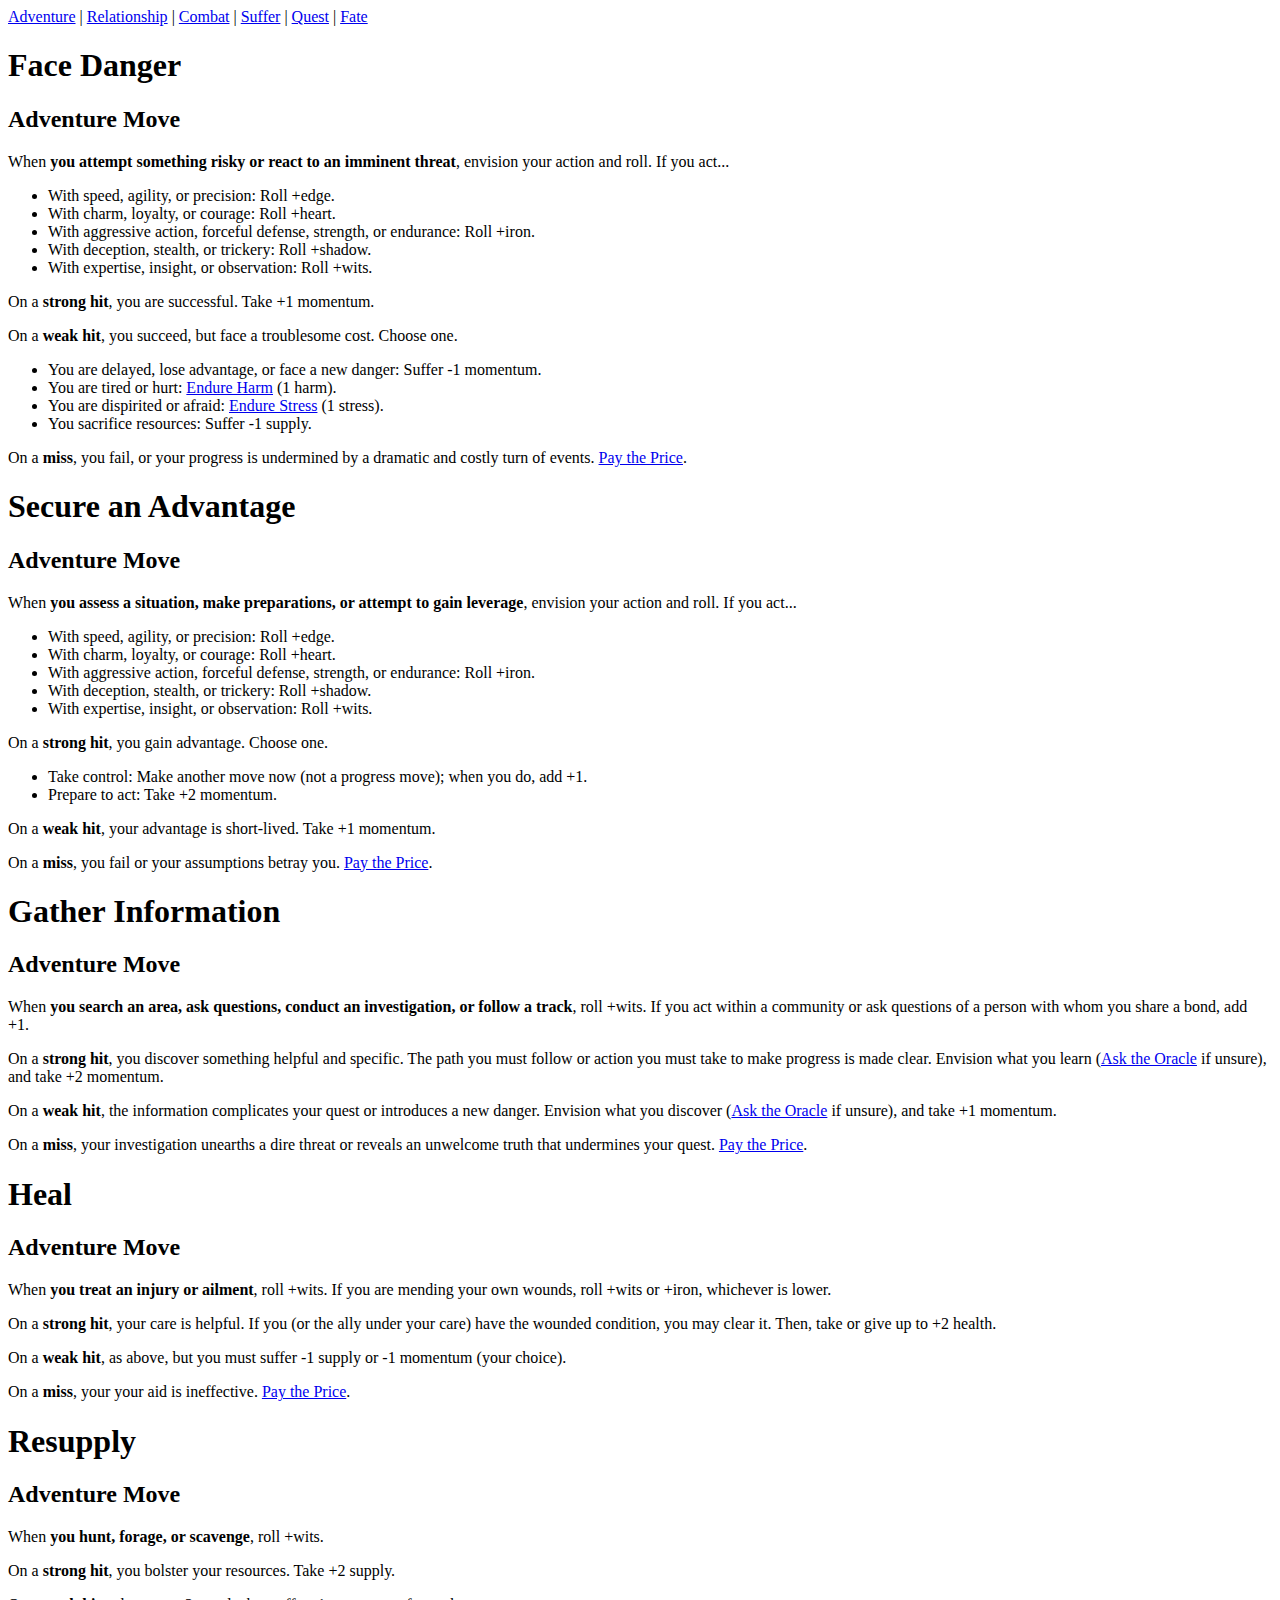
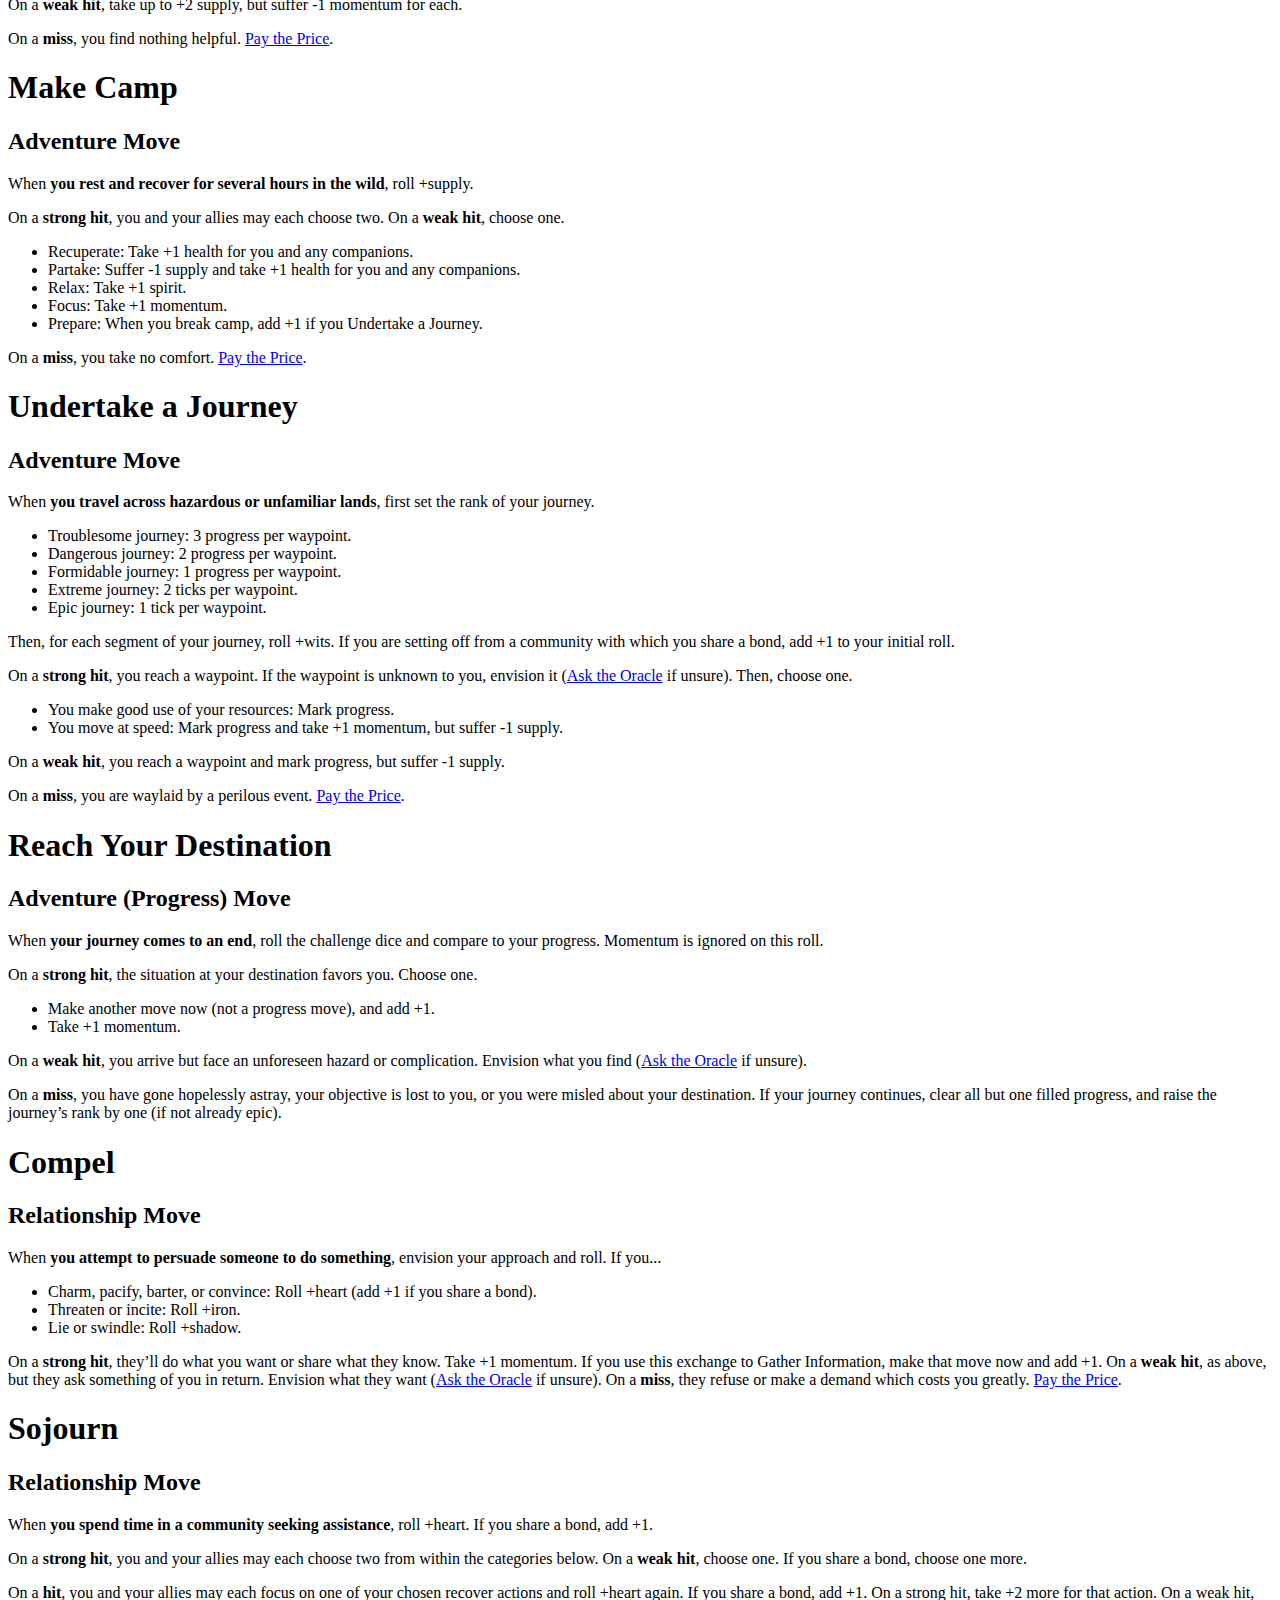
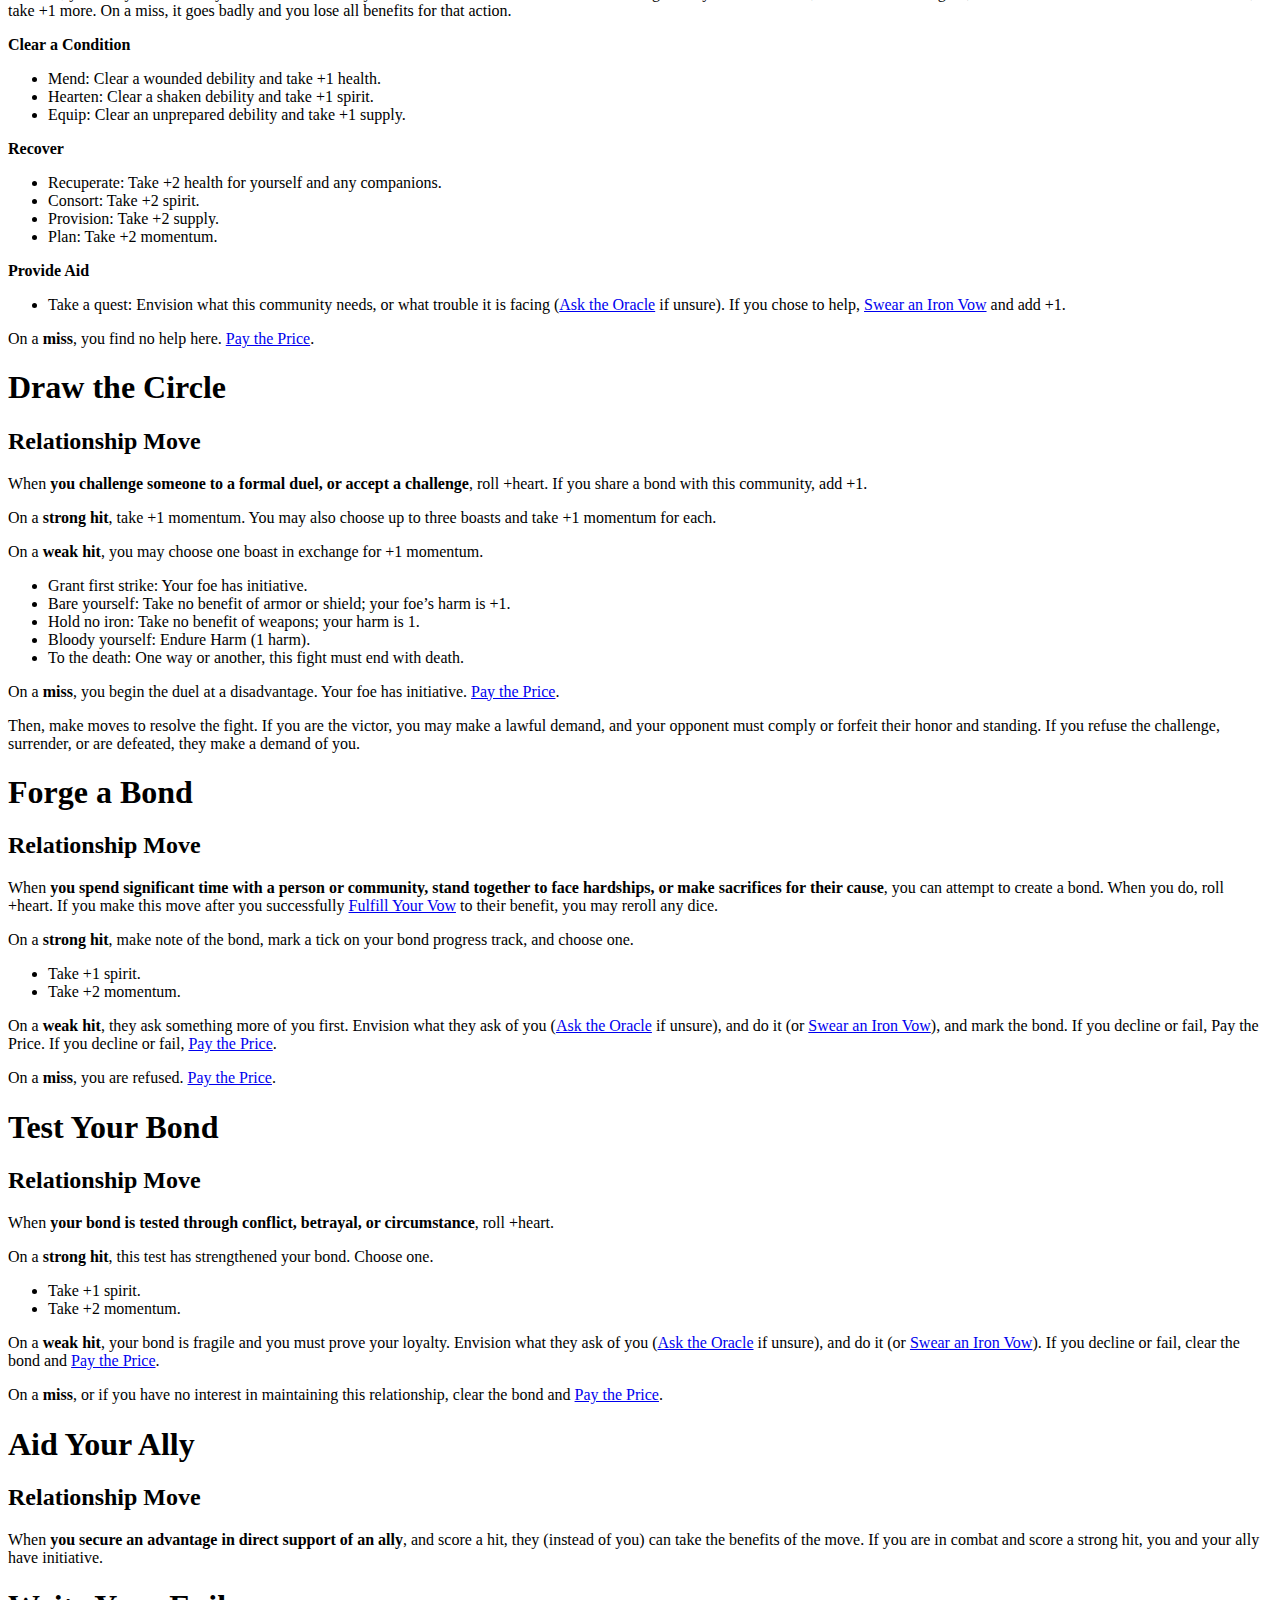
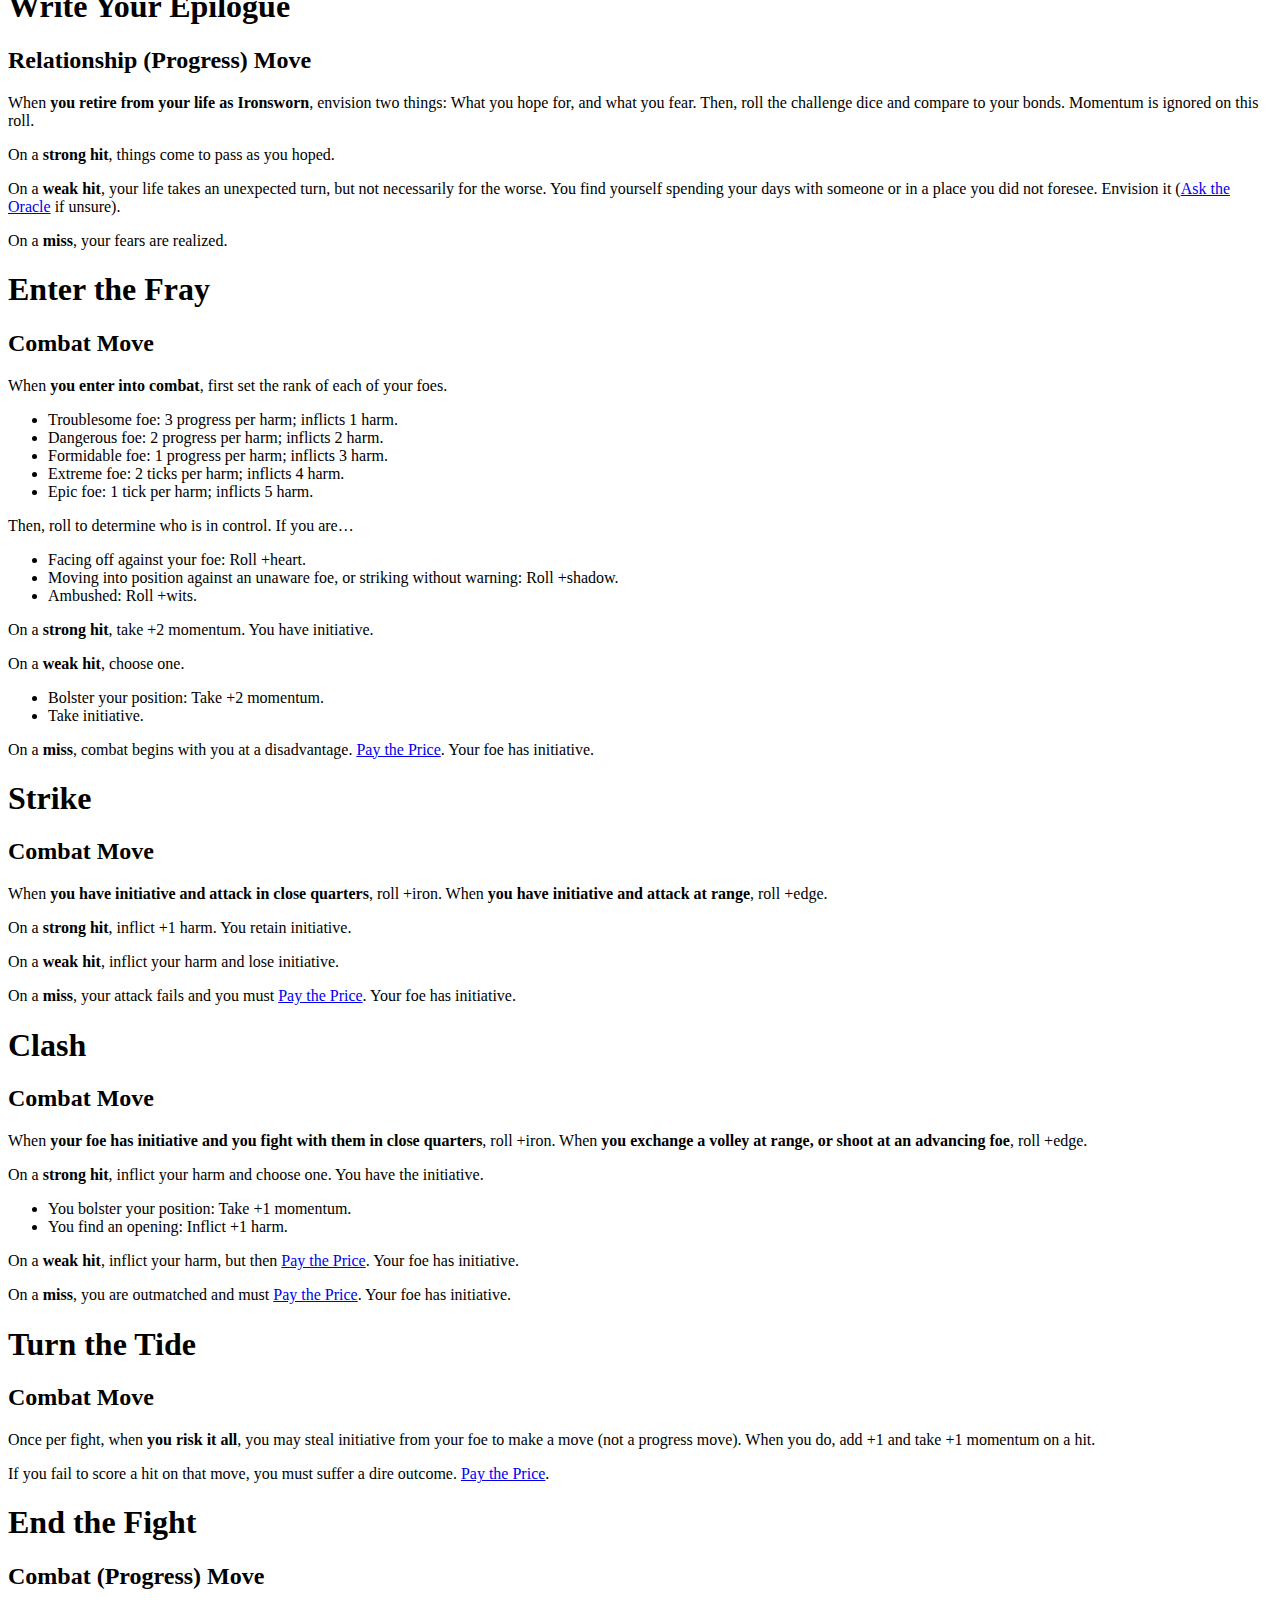
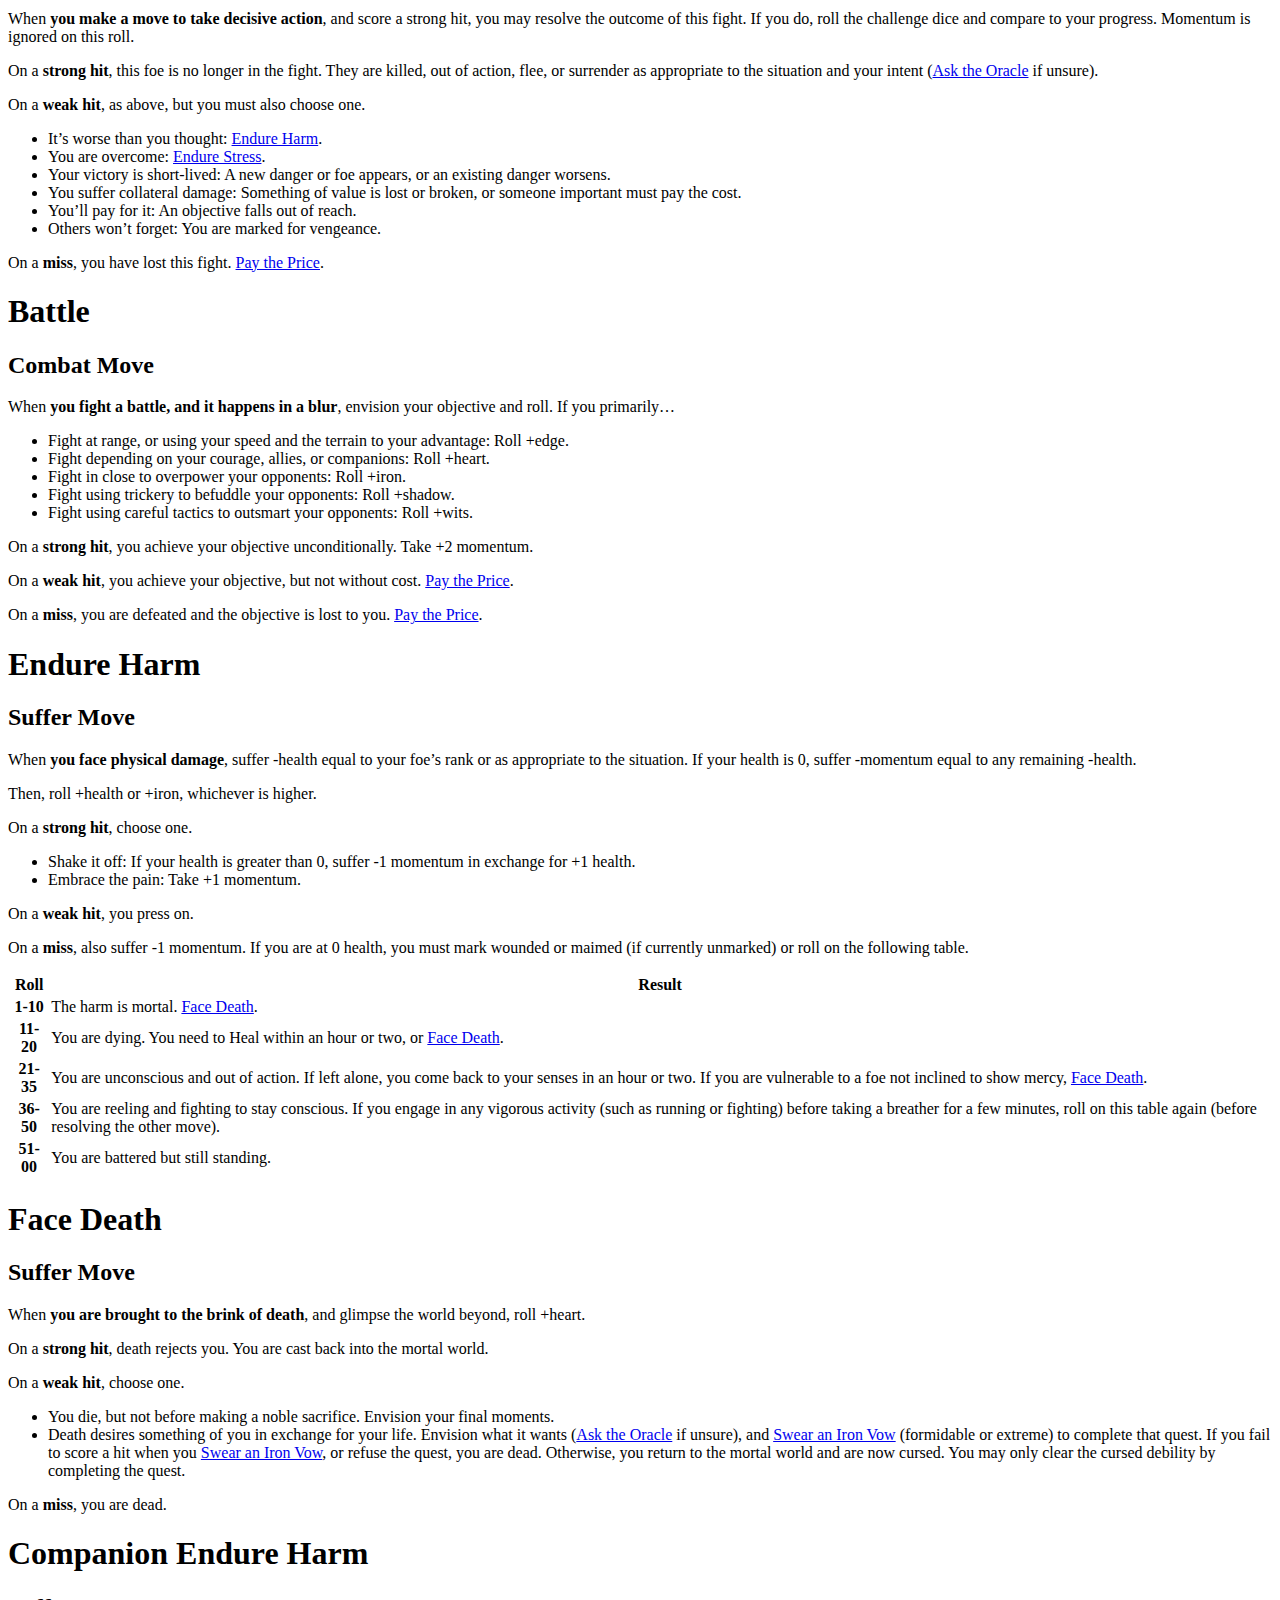
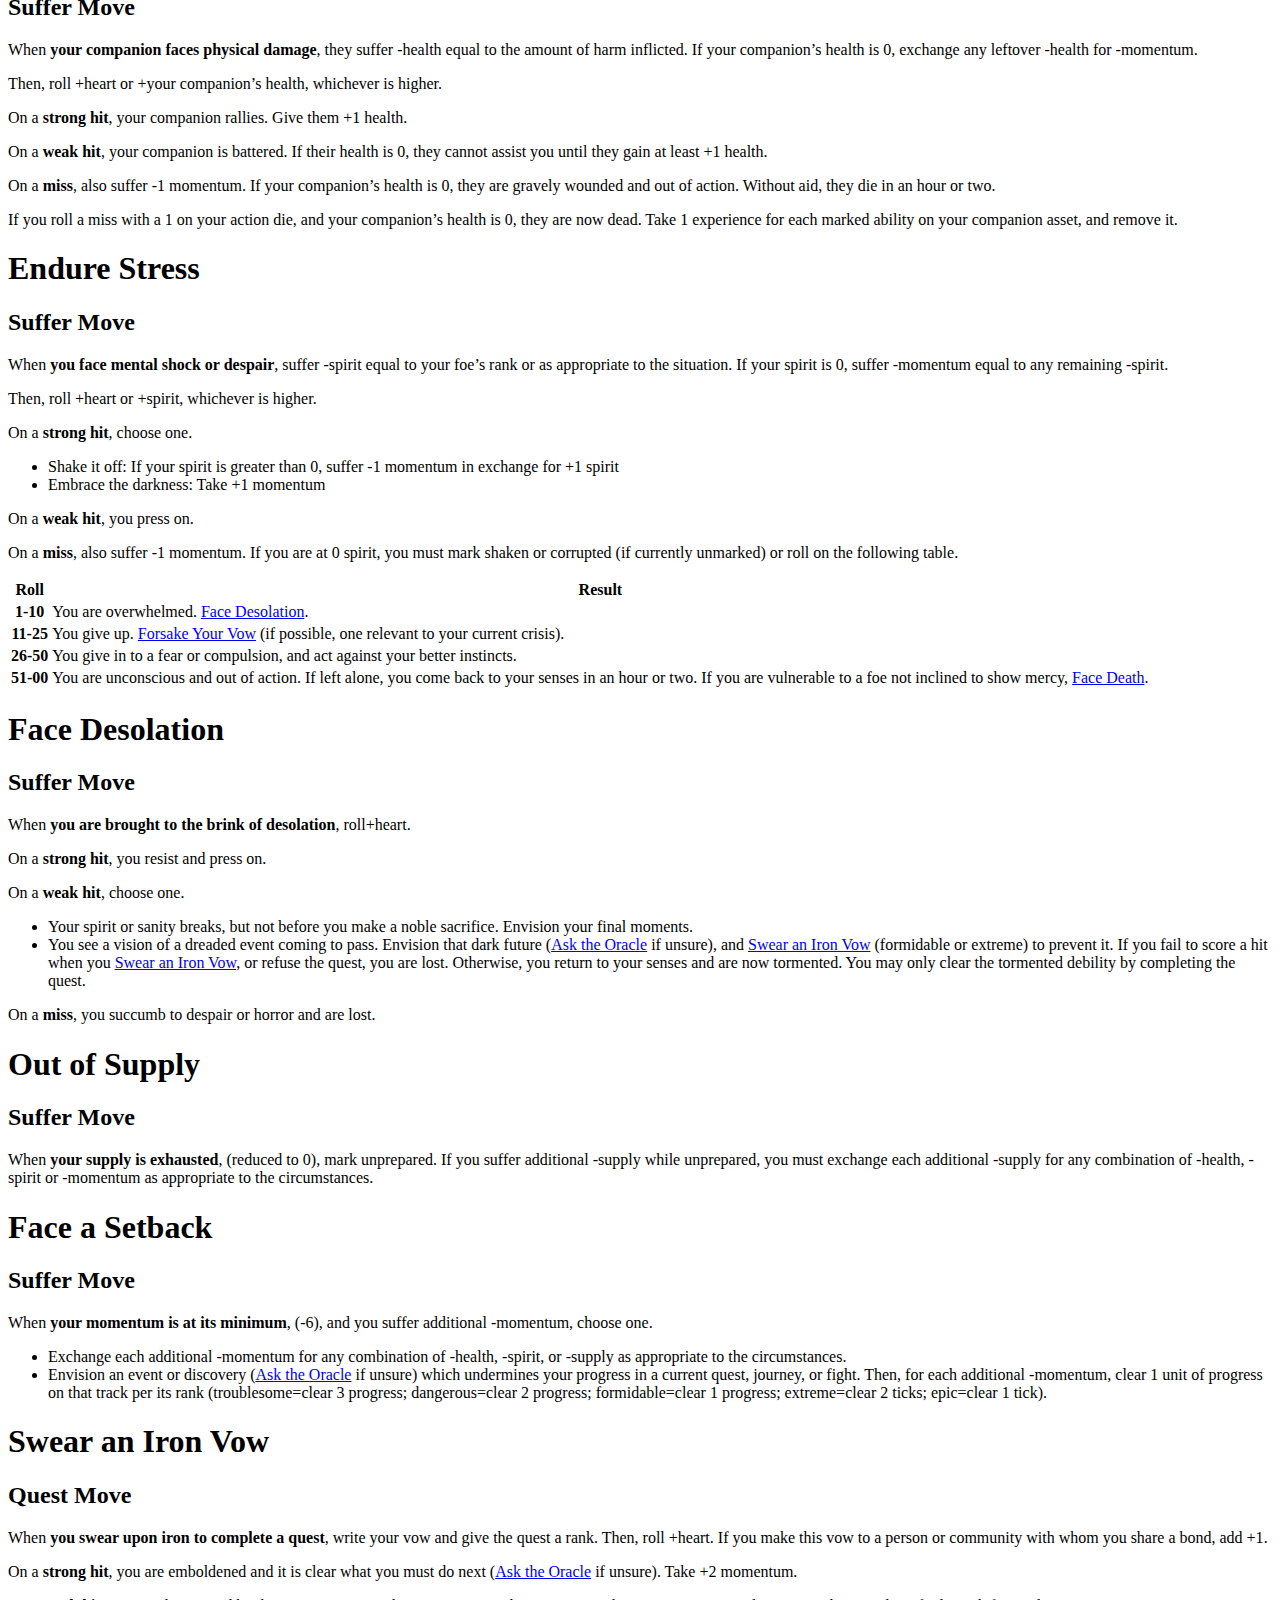
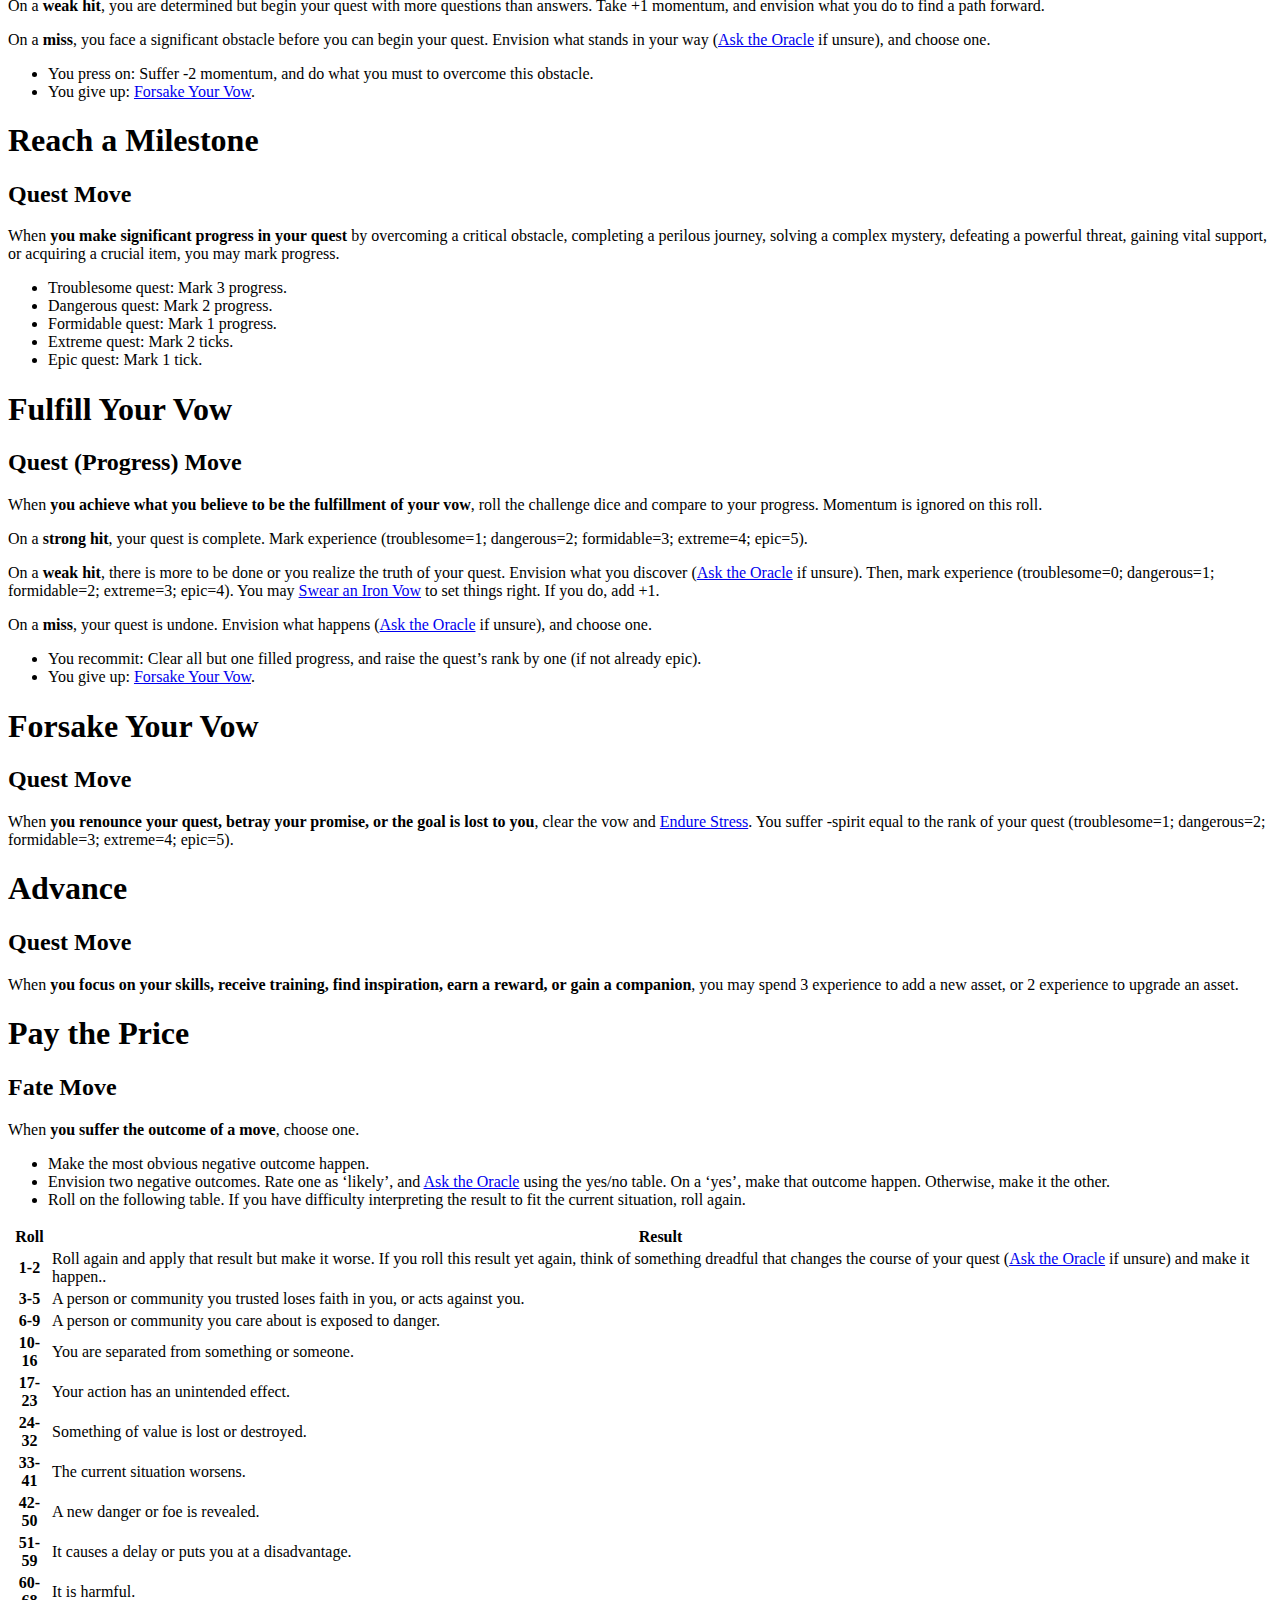
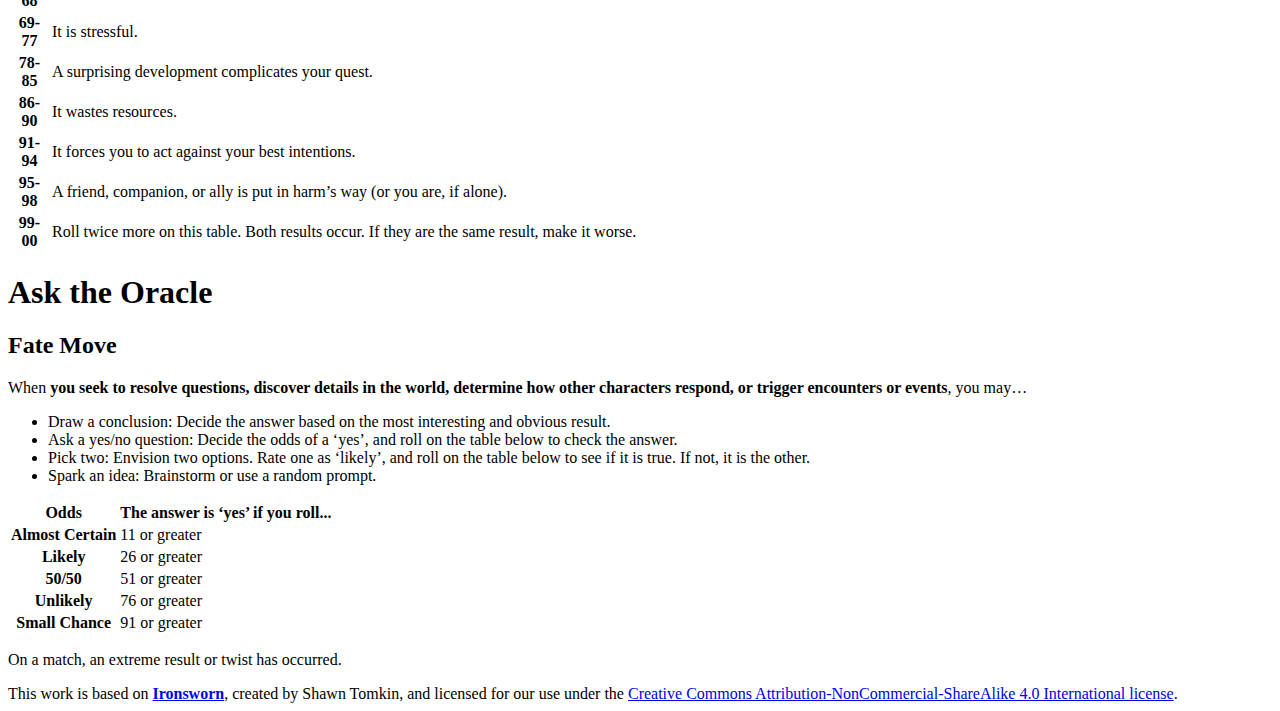
==== index.html @ d4cbe1ec "Forge A Bond was missing." ====
<!doctype html>
<html class="no-js" lang="">

<head>
  <meta charset="utf-8">
  <meta http-equiv="x-ua-compatible" content="ie=edge">
  <title>Ironsworn Move Cards</title>
  <meta name="description" content="Convenient Move Reference Cards for the Ironsworn RPG">

  <!-- Place favicon.ico in the root directory -->

  <link rel="stylesheet" href="css/ironswornMobile.css">
</head>

<body>

<nav>
  <a href="#AdventureMoves">Adventure</a> | <a href="#RelationshipMoves">Relationship</a> | <a href="#CombatMoves">Combat</a> | <a href="#SufferMoves">Suffer</a> | <a href="#QuestMoves">Quest</a> | <a href="#FateMoves">Fate</a>
</nav>
<div class="swipeView">
  <article id="FaceDanger">
    <header id="AdventureMoves">
      <h1>
        Face Danger
      </h1>
      <h2>
        Adventure Move
      </h2>
    </header>
    <section>

      When <strong>you attempt something risky or react to an imminent threat</strong>, envision your action and roll. If you act...

      <ul>
        <li>
  With speed, agility, or precision: Roll <span>+edge</span>.
        </li>        
        <li>
  With charm, loyalty, or courage: Roll <span>+heart</span>.
        </li>        
        <li>        
  With aggressive action, forceful defense, strength, or endurance: Roll <span>+iron</span>.
        </li>        
        <li>        
  With deception, stealth, or trickery: Roll <span>+shadow</span>.
        </li>        
        <li>        
  With expertise, insight, or observation: Roll <span>+wits</span>.
        </li>        
      </ul>        
<p>
      On a <strong>strong hit</strong>, you are successful. Take <span>+1</span> momentum. 
</p>
<p>
      On a <strong>weak hit</strong>, you succeed, but face a troublesome cost. Choose one.
</p>
      <ul>
            <li>    
      You are delayed, lose advantage, or face a new danger: Suffer <span>-1</span> momentum.
            </li>        
            <li>        
      You are tired or hurt: <a href="#EndureStress">Endure Harm</a> <span>(1 harm)</span>.
            </li>        
            <li>        
              You are dispirited or afraid: <a href="#EndureStress">Endure Stress</a> <span>(1 stress)</span>.
            </li>        
            <li>        
      You sacrifice resources: Suffer <span>-1</span> supply.
            </li>
      </ul>          

      On a <strong>miss</strong>, you fail, or your progress is undermined by a dramatic and costly turn of events. <a href="#PayThePrice">Pay the Price</a>.

    </section>
  </article>
  <article id="SecureAnAdvantage">
    <header>
      <h1>
        Secure an Advantage
      </h1>
      <h2>
        Adventure Move
      </h2>
    </header>
    <section>

      When <strong>you assess a situation, make preparations, or attempt to gain leverage</strong>, envision your action and roll. If you act...

      <ul>
        <li>
  With speed, agility, or precision: Roll <span>+edge</span>.
        </li>        
        <li>
  With charm, loyalty, or courage: Roll <span>+heart</span>.
        </li>        
        <li>        
  With aggressive action, forceful defense, strength, or endurance: Roll <span>+iron</span>.
        </li>        
        <li>        
  With deception, stealth, or trickery: Roll <span>+shadow</span>.
        </li>        
        <li>        
  With expertise, insight, or observation: Roll <span>+wits</span>.
        </li>        
      </ul>        

<p>
      On a <strong>strong hit</strong>, you gain advantage. Choose one. 
</p>
        <ul>
            <li>
                Take control: Make another move now (not a progress move); when you do, add <span>+1</span>.
            </li>
            <li>
                Prepare to act: Take <span>+2</span> momentum.
            </li>
        </ul>
<p>
  On a <strong>weak hit</strong>, your advantage is short-lived. Take <span>+1</span> momentum.      
</p>
<p>
  On a <strong>miss</strong>, you fail or your assumptions betray you. <a href="#PayThePrice">Pay the Price</a>.
</p>

    </section>   
  </article>
<article id="GatherInformation">
  <header>
    <h1>
      Gather Information
    </h1>
    <h2>
      Adventure Move
    </h2>
  </header>
  <section>

<p>    
    When <strong>you search an area, ask questions, conduct an investigation, or follow a track</strong>, roll <span>+wits</span>. If you act within a community or ask questions of a person with whom you share a bond, add <span>+1</span>.        
</p>
<p>
    On a <strong>strong hit</strong>, you discover something helpful and specific. The path you must follow or action you must take to make progress is made clear. Envision what you learn (<a href="#AskTheOracle">Ask the Oracle</a> if unsure), and take <span>+2</span> momentum. 
  </p>
<p>  
    On a <strong>weak hit</strong>, the information complicates your quest or introduces a new danger. Envision what you discover (<a href="#AskTheOracle">Ask the Oracle</a> if unsure), and take <span>+1</span> momentum.         
</p>
<p>
    On a <strong>miss</strong>, your investigation unearths a dire threat or reveals an unwelcome truth that undermines your quest. <a href="#PayThePrice">Pay the Price</a>.
 </p>
   
  </section>
</article>
<article id="Heal">
  <header>
    <h1>
      Heal
    </h1>
    <h2>
      Adventure Move
    </h2>
  </header>
  <section>

<p>    
    When <strong>you treat an injury or ailment</strong>, roll <span>+wits</span>. If you are mending your own wounds, roll <span>+wits</span> or <span>+iron</span>, whichever is lower.
</p>
<p>
    On a <strong>strong hit</strong>, your care is helpful. If you (or the ally under your care) have the wounded condition, you may clear it. Then, take or give up to <span>+2</span> health.
 </p>
<p>   
    On a <strong>weak hit</strong>, as above, but you must suffer <span>-1</span> supply or <span>-1</span> momentum (your choice).
</p>
<p>
    On a <strong>miss</strong>, your your aid is ineffective. <a href="#PayThePrice">Pay the Price</a>.
 </p>
   
  </section>
</article>
  
<article id="Resupply">
  <header>
    <h1>
      Resupply
    </h1>
    <h2>
      Adventure Move
    </h2>
  </header>
  <section>
    <p>
    When <strong>you hunt, forage, or scavenge</strong>, roll <span>+wits</span>.
    </p>
    <p>
    On a <strong>strong hit</strong>, you bolster your resources. Take <span>+2</span> supply.
    </p>
    <p>
    On a <strong>weak hit</strong>, take up to <span>+2</span> supply, but suffer <span>-1</span> momentum for each.
    </p>         
    <p>
    On a <strong>miss</strong>, you find nothing helpful. <a href="#PayThePrice">Pay the Price</a>.
    </p>
  </section>
</article>
  
<article id="MakeCamp">
  <header>
    <h1>
      Make Camp
    </h1>
    <h2>
      Adventure Move
    </h2>
  </header>
  <section>
    <p>
    When <strong>you rest and recover for several hours in the wild</strong>, roll +supply.
    </p>
    <p>
    On a <strong>strong hit</strong>, you and your allies may each choose two. On a <strong>weak hit</strong>, choose one.
    </p>         
    <ul>
        <li>
            Recuperate: Take <span>+1</span> health for you and any companions.
        </li>
        <li>
            Partake: Suffer <span>-1</span> supply and take <span>+1</span> health for you and any companions.
        </li>
        <li>
            Relax: Take <span>+1</span> spirit.
        </li>
        <li>
            Focus: Take <span>+1</span> momentum.
        </li>
        <li>
            Prepare: When you break camp, add <span>+1</span> if you Undertake a Journey.
        </li>
    </ul>
    <p>
    On a <strong>miss</strong>, you take no comfort. <a href="#PayThePrice">Pay the Price</a>.
    </p>
  </section>
</article>
  
<article id="UndertakeJourney">
  <header>
    <h1>
      Undertake a Journey
    </h1>
    <h2>
      Adventure Move
    </h2>
  </header>
  <section>
    <p>
    When <strong>you travel across hazardous or unfamiliar lands</strong>, first set the rank of your journey.
    </p>
    <ul>
        <li>
            Troublesome journey: 3 progress per waypoint.
        </li>
        <li>
            Dangerous journey: 2 progress per waypoint.
        </li>
        <li>
            Formidable journey: 1 progress per waypoint.
        </li>
        <li>
            Extreme journey: 2 ticks per waypoint.
        </li>
        <li>
            Epic journey: 1 tick per waypoint.        
        </li>
    </ul>
    <p>
    Then, for each segment of your journey, roll <span>+wits</span>. If you are setting off from a community with which you share a bond, add <span>+1</span> to your initial roll.
    </p>
    <p>
    On a <strong>strong hit</strong>, you reach a waypoint. If the waypoint is unknown to you, envision it (<a href="#AskTheOracle">Ask the Oracle</a> if unsure). Then, choose one.
    </p>         
    <ul>
        <li>
            You make good use of your resources: Mark progress.
        </li>
        <li>
            You move at speed: Mark progress and take <span>+1</span> momentum, but suffer <span>-1</span> supply.
        </li>
    </ul>
    <p>
    On a <strong>weak hit</strong>, you reach a waypoint and mark progress, but suffer <span>-1</span> supply.
    </p>
    <p>
    On a <strong>miss</strong>, you are waylaid by a perilous event. <a href="#PayThePrice">Pay the Price</a>.
    </p>
  </section>
</article>
<article id="ReachYourDestination">
  <header>
    <h1>
      Reach Your Destination
    </h1>
    <h2>
      Adventure (Progress) Move
    </h2>
  </header>
  <section>
    <p>
    When <strong>your journey comes to an end</strong>, roll the challenge dice and compare to your progress. Momentum is ignored on this roll.
    </p>
    <p>
    On a <strong>strong hit</strong>, the situation at your destination favors you. Choose one.
    </p>         
    <ul>
        <li>
            Make another move now (not a progress move), and add <span>+1</span>.
        </li>
        <li>
            Take <span>+1</span> momentum.
        </li>
    </ul>
    <p>
    On a <strong>weak hit</strong>, you arrive but face an unforeseen hazard or complication. Envision what you find (<a href="#AskTheOracle">Ask the Oracle</a> if unsure).
    </p>
    <p>
    On a <strong>miss</strong>, you have gone hopelessly astray, your objective is lost to you, or you were misled about your destination. If your journey continues, clear all but one filled progress, and raise the journey’s rank by one (if not already epic).
    </p>
  </section>
</article>

  
  <article id="Compel">
    <header id="RelationshipMoves">
      <h1>
        Compel
      </h1>
      <h2>
        Relationship Move
      </h2>
    </header>
    <section>

      When <strong>you attempt to persuade someone to do something</strong>, envision your approach and roll. If you...

      <ul>
        <li>
              Charm, pacify, barter, or convince: Roll <span>+heart</span> (add <span>+1</span> if you share a bond).
        </li>  
        <li>
              Threaten or incite: Roll <span>+iron</span>.
        </li>
        <li>
              Lie or swindle: Roll <span>+shadow</span>.
        </li>
      </ul>        

      On a <strong>strong hit</strong>, they’ll do what you want or share what they know. Take <span>+1</span> momentum. If you use this exchange to Gather Information, make that move now and add <span>+1</span>. 

      On a <strong>weak hit</strong>, as above, but they ask something of you in return. Envision what they want (<a href="#AskTheOracle">Ask the Oracle</a> if unsure).         

      On a <strong>miss</strong>, they refuse or make a demand which costs you greatly. <a href="#PayThePrice">Pay the Price</a>.

    </section>
  </article>

<article id="Sojourn">
  <header>
    <h1>
      Sojourn
    </h1>
    <h2>
      Relationship Move
    </h2>
  </header>
  <section>
    <p>
    When <strong>you spend time in a community seeking assistance</strong>, roll <span>+heart</span>. If you share a bond, add <span>+1</span>.       
    </p>
    <p>
    On a <strong>strong hit</strong>, you and your allies may each choose two from within the categories below. On a <strong>weak hit</strong>, choose one. If you share a bond, choose one more. 
    </p>
    <p>
    On a <strong>hit</strong>, you and your allies may each focus on one of your chosen recover actions and roll <span>+heart</span> again. If you share a bond, add <span>+1</span>. On a strong hit, take <span>+2</span> more for that action. On a weak hit, take <span>+1</span> more. On a miss, it goes badly and you lose all benefits for that action.
    </p>
    <p>
    <strong>Clear a Condition</strong>
    </p>
    <ul>
          <li>    
            Mend: Clear a wounded debility and take <span>+1</span> health.
            </li>
            <li>
                Hearten: Clear a shaken debility and take <span>+1</span> spirit.
            </li>
            <li>
                Equip: Clear an unprepared debility and take <span>+1</span> supply.
          </li>
    </ul>   
    <p>
    <strong>Recover</strong>
    </p>
    <ul>
          <li>    
            Recuperate: Take <span>+2</span> health for yourself and any companions.
            </li>
            <li>
                Consort: Take <span>+2</span> spirit.
            </li>
            <li>
                Provision: Take <span>+2</span> supply.
            </li>
            <li>
                Plan: Take <span>+2</span> momentum.
          </li>
    </ul> 
    <p>
    <strong>Provide Aid</strong>
    </p>
    <ul>
          <li>    
            Take a quest: Envision what this community needs, or what trouble it is facing (<a href="#AskTheOracle">Ask the Oracle</a> if unsure). If you chose to help, <a href="#SwearAnIronVow">Swear an Iron Vow</a> and add <span>+1</span>.
          </li>
    </ul> 

    On a <strong>miss</strong>, you find no help here. <a href="#PayThePrice">Pay the Price</a>.
    
  </section>
</article>
<article id="DrawTheCircle">
  <header>
    <h1>
      Draw the Circle
    </h1>
    <h2>
      Relationship Move
    </h2>
  </header>
  <section>
    <p>
    When <strong>you challenge someone to a formal duel, or accept a challenge</strong>, roll <span>+heart</span>. If you share a bond with this community, add <span>+1</span>.
    </p>       
    <p>
    On a <strong>strong hit</strong>, take <span>+1</span> momentum. You may also choose up to three boasts and take <span>+1</span> momentum for each. 
    </p>
    <p>
    On a <strong>weak hit</strong>, you may choose one boast in exchange for <span>+1</span> momentum.
    </p>
    <ul>
          <li>    
            Grant first strike: Your foe has initiative.
          </li>
          <li>
            Bare yourself: Take no benefit of armor or shield; your foe’s harm is <span>+1</span>.
          </li>
          <li>
            Hold no iron: Take no benefit of weapons; your harm is 1.
          </li>
          <li>
            Bloody yourself: Endure Harm <span>(1 harm)</span>.
          </li>
          <li>
            To the death: One way or another, this fight must end with death.
          </li>
    </ul>          
    <p>
    On a <strong>miss</strong>, you begin the duel at a disadvantage. Your foe has initiative. <a href="#PayThePrice">Pay the Price</a>.
    </p>  
    <p>
    Then, make moves to resolve the fight. If you are the victor, you may make a lawful demand, and your opponent must comply or forfeit their honor and standing. If you refuse the challenge, surrender, or are defeated, they make a demand of you.
    </p>
  </section>
</article>

<article id="ForgeABond">
  <header>
    <h1>
      Forge a Bond
    </h1>
    <h2>
      Relationship Move
    </h2>
  </header>
  <section>
    <p>
    When <strong>you spend significant time with a person or community, stand together to face hardships, or make sacrifices for their cause</strong>, you can attempt to create a bond. When you do, roll <span>+heart</span>. If you make this move after you successfully <a href="#FulfullYourVow">Fulfill Your Vow</a> to their benefit, you may reroll any dice.
    </p>    
    <p>
    On a <strong>strong hit</strong>, make note of the bond, mark a tick on your bond progress track, and choose one.
    </p>
    <ul>
          <li>    
            Take <span>+1</span> spirit.
          </li>
          <li>
            Take <span>+2</span> momentum.
          </li>
    </ul> 
    <p>
    On a <strong>weak hit</strong>, they ask something more of you first. Envision what they ask of you (<a href="#AskTheOracle">Ask the Oracle</a> if unsure), and do it (or <a href="#SwearAnIronVow">Swear an Iron Vow</a>), and mark the bond. If you decline or fail, Pay the Price. If you decline or fail, <a href="#PayThePrice">Pay the Price</a>.
    </p>      
    <p>
    On a <strong>miss</strong>, you are refused. <a href="#PayThePrice">Pay the Price</a>.
    </p>  
  </section>
</article>	
	
<article id="TestYourBond">
  <header>
    <h1>
      Test Your Bond
    </h1>
    <h2>
      Relationship Move
    </h2>
  </header>
  <section>
    <p>
    When <strong>your bond is tested through conflict, betrayal, or circumstance</strong>, roll <span>+heart</span>.
    </p>    
    <p>
    On a <strong>strong hit</strong>, this test has strengthened your bond. Choose one.
    </p>
    <ul>
          <li>    
            Take <span>+1</span> spirit.
          </li>
          <li>
            Take <span>+2</span> momentum.
          </li>
    </ul> 
    <p>
    On a <strong>weak hit</strong>, your bond is fragile and you must prove your loyalty. Envision what they ask of you (<a href="#AskTheOracle">Ask the Oracle</a> if unsure), and do it (or <a href="#SwearAnIronVow">Swear an Iron Vow</a>). If you decline or fail, clear the bond and <a href="#PayThePrice">Pay the Price</a>.
    </p>      
    <p>
    On a <strong>miss</strong>,  or if you have no interest in maintaining this relationship, clear the bond and <a href="#PayThePrice">Pay the Price</a>.
    </p>  
  </section>
</article>

<article id="AidYourAlly">
  <header>
    <h1>
      Aid Your Ally
    </h1>
    <h2>
      Relationship Move
    </h2>
  </header>
  <section>
    <p>
    When <strong>you secure an advantage in direct support of an ally</strong>, and score a hit, they (instead of you) can take the benefits of the move. If you are in combat and score a strong hit, you and your ally have initiative.
    </p> 
  </section>
</article>

<article id="WriteYourEpilogue">
  <header>
    <h1>
      Write Your Epilogue
    </h1>
    <h2>
      Relationship (Progress) Move
    </h2>
  </header>
  <section>
    <p>
    When <strong>you retire from your life as Ironsworn</strong>, envision two things: What you hope for, and what you fear. Then, roll the challenge dice and compare to your bonds. Momentum is ignored on this roll.
    </p>    
    <p>
    On a <strong>strong hit</strong>, things come to pass as you hoped.
    </p>
    <p>
    On a <strong>weak hit</strong>, your life takes an unexpected turn, but not necessarily for the worse. You find yourself spending your days with someone or in a place you did not foresee. Envision it (<a href="#AskTheOracle">Ask the Oracle</a> if unsure).
    </p>      
    <p>
    On a <strong>miss</strong>, your fears are realized.
    </p>  
  </section>
</article>

<article id="EnterTheFray">
  <header id="CombatMoves">
    <h1>
      Enter the Fray
    </h1>
    <h2>
      Combat Move
    </h2>
  </header>
  <section>
    <p>
    When <strong>you enter into combat</strong>, first set the rank of each of your foes.
    </p>
    <ul>
      <li>
            Troublesome foe: 3 progress per harm; inflicts 1 harm.
      </li>
      <li>
        Dangerous foe: 2 progress per harm; inflicts 2 harm.
      </li>
      <li>
        Formidable foe: 1 progress per harm; inflicts 3 harm.
      </li>
      <li>
        Extreme foe: 2 ticks per harm; inflicts 4 harm.
      </li>
      <li>
        Epic foe: 1 tick per harm; inflicts 5 harm.
      </li>        
    </ul> 
    <p>
        Then, roll to determine who is in control. If you are…
    </p>
    <ul>
          <li>    
            Facing off against your foe: Roll <span>+heart</span>.
          </li>
          <li>    
            Moving into position against an unaware foe, or striking without warning: Roll <span>+shadow</span>.
          </li>
          <li>    
            Ambushed: Roll <span>+wits</span>.
          </li>
    </ul>     
    <p>
    On a <strong>strong hit</strong>, take <span>+2</span> momentum. You have initiative.
    </p>
    <p>
    On a <strong>weak hit</strong>, choose one.
    </p>   
    <ul>
          <li>    
            Bolster your position: Take <span>+2</span> momentum.
          </li>
          <li>    
            Take initiative.
          </li>
    </ul>
    <p>
    On a <strong>miss</strong>, combat begins with you at a disadvantage. <a href="#PayThePrice">Pay the Price</a>. Your foe has initiative.
    </p>    
  </section>
</article>

<article id="Strike">
  <header>
    <h1>
      Strike
    </h1>
    <h2>
      Combat Move
    </h2>
  </header>
  <section>
    <p>
    When <strong>you have initiative and attack in close quarters</strong>, roll <span>+iron</span>. When <strong>you have initiative and attack at range</strong>, roll <span>+edge</span>.
    </p> 
    <p>
    On a <strong>strong hit</strong>, inflict <span>+1</span> harm. You retain initiative.
    </p>
    <p>
    On a <strong>weak hit</strong>, inflict your harm and lose initiative.
    </p>   
    <p>
    On a <strong>miss</strong>, your attack fails and you must <a href="#PayThePrice">Pay the Price</a>. Your foe has initiative.
    </p>    
  </section>
</article>

<article id="Clash">
  <header>
    <h1>
      Clash
    </h1>
    <h2>
      Combat Move
    </h2>
  </header>
  <section>
    <p>
    When <strong>your foe has initiative and you fight with them in close quarters</strong>, roll <span>+iron</span>. When <strong>you exchange a volley at range, or shoot at an advancing foe</strong>, roll <span>+edge</span>.
    </p> 
    <p>
    On a <strong>strong hit</strong>, inflict your harm and choose one. You have the initiative.
    </p>
    <ul>
        <li>
            You bolster your position: Take <span>+1</span> momentum.
        </li>
        <li>
            You find an opening: Inflict <span>+1</span> harm.
        </li>
    </ul>
    <p>
    On a <strong>weak hit</strong>, inflict your harm, but then <a href="#PayThePrice">Pay the Price</a>. Your foe has initiative.
    </p>   
    <p>
    On a <strong>miss</strong>, you are outmatched and must <a href="#PayThePrice">Pay the Price</a>. Your foe has initiative.
    </p>    
  </section>
</article>

<article id="TurnTheTide">
  <header>
    <h1>
      Turn the Tide
    </h1>
    <h2>
      Combat Move
    </h2>
  </header>
  <section>
    <p>
    Once per fight, when <strong>you risk it all</strong>, you may steal initiative from your foe to make a move (not a progress move). When you do, add <span>+1</span> and take <span>+1</span> momentum on a hit.
    </p>
    <p>
    If you fail to score a hit on that move, you must suffer a dire outcome. <a href="#PayThePrice">Pay the Price</a>. 
    </p>    
  </section>
</article>

<article id="EndTheFight">
  <header>
    <h1>
      End the Fight
    </h1>
    <h2>
      Combat (Progress) Move
    </h2>
  </header>
  <section>
    <p>
    When <strong>you make a move to take decisive action</strong>, and score a strong hit, you may resolve the outcome of this fight. If you do, roll the challenge dice and compare to your progress. Momentum is ignored on this roll.
    </p>       
    <p>
    On a <strong>strong hit</strong>, this foe is no longer in the fight. They are killed, out of action, flee, or surrender as appropriate to the situation and your intent (<a href="#AskTheOracle">Ask the Oracle</a> if unsure).
    </p>
    <p>
    On a <strong>weak hit</strong>, as above, but you must also choose one.
    </p>
    <ul>
          <li>    
            It’s worse than you thought: <a href="#EndureHarm">Endure Harm</a>.
          </li>
          <li>
            You are overcome: <a href="#EndureStress">Endure Stress</a>.
          </li>
          <li>
            Your victory is short-lived: A new danger or foe appears, or an existing danger worsens.
          </li>
          <li>
            You suffer collateral damage: Something of value is lost or broken, or someone important must pay the cost.
          </li>
          <li>
            You’ll pay for it: An objective falls out of reach.
          </li>
          <li>
            Others won’t forget: You are marked for vengeance.
          </li>
    </ul>          
    <p>
    On a <strong>miss</strong>, you have lost this fight. <a href="#PayThePrice">Pay the Price</a>.
    </p>    
  </section>
</article>
<article id="Battle">
  <header>
    <h1>
      Battle
    </h1>
    <h2>
      Combat Move
    </h2>
  </header>
  <section>
    <p>
    When <strong>you fight a battle, and it happens in a blur</strong>, envision your objective and roll. If you primarily…
    </p>
    <ul>
          <li>    
            Fight at range, or using your speed and the terrain to your advantage: Roll <span>+edge</span>.
          </li>
          <li>
            Fight depending on your courage, allies, or companions: Roll <span>+heart</span>.
          </li>
          <li>
            Fight in close to overpower your opponents: Roll <span>+iron</span>.
          </li>
          <li>
            Fight using trickery to befuddle your opponents: Roll <span>+shadow</span>.
          </li>
          <li>
            Fight using careful tactics to outsmart your opponents: Roll <span>+wits</span>.
          </li>
    </ul> 
    <p>
    On a <strong>strong hit</strong>, you achieve your objective unconditionally. Take <span>+2</span> momentum.
    </p>
    <p>
    On a <strong>weak hit</strong>,  you achieve your objective, but not without cost. <a href="#PayThePrice">Pay the Price</a>.
    </p>         
    <p>
    On a <strong>miss</strong>, you are defeated and the objective is lost to you. <a href="#PayThePrice">Pay the Price</a>.
    </p>    
  </section>
</article>

<article id="EndureHarm">
  <header id="SufferMoves">
    <h1>
      Endure Harm
    </h1>
    <h2>
      Suffer Move
    </h2>
  </header>
  <section>
    <p>
    When <strong>you face physical damage</strong>, suffer <span>-health</span> equal to your foe’s rank or as appropriate to the situation. If your health is 0, suffer <span>-momentum</span> equal to any remaining <span>-health</span>.
    </p>
	<p>
	Then, roll <span>+health</span> or <span>+iron</span>, whichever is higher.
	</p>
    <p>
    On a <strong>strong hit</strong>, choose one.
    </p>	
    <ul>
      <li>
        Shake it off: If your health is greater than 0, suffer <span>-1</span> momentum in exchange for <span>+1</span> health.
      </li> 
	  <li>    
		Embrace the pain: Take <span>+1</span> momentum.
	  </li>	  
    </ul>        
    <p>
    On a <strong>weak hit</strong>, you press on.
    </p>          
    <p>
    On a <strong>miss</strong>, also suffer <span>-1</span> momentum. If you are at 0 health, you must mark wounded or maimed (if currently unmarked) or roll on the following table.
    </p>  
	<table>
		<thead>
			<tr>
				<th>Roll</th>
				<th>Result</th>
			</tr>
		</thead>
		<tbody>
			<tr>
				<th>
					1-10
				</th>
				<td>
					The harm is mortal. <a href="#FaceDeath">Face Death</a>.
				</td>				
			</tr>				
			<tr>
				<th>
					11-20
				</th>
				<td>
					You are dying. You need to Heal within an hour or two, or <a href="#FaceDeath">Face Death</a>.
				</td>				
			</tr>
			<tr>
				<th>
					21-35
				</th>
				<td>
					You are unconscious and out of action. If left alone, you come back to your senses in an hour or two. If you are vulnerable to a foe not inclined to show mercy, <a href="#FaceDeath">Face Death</a>.
				</td>				
			</tr>
			<tr>
				<th>
					36-50
				</th>
				<td>
					You are reeling and fighting to stay conscious. If you engage in any vigorous activity (such as running or fighting) before taking a breather for a few minutes, roll on this table again (before resolving the other move).
				</td>				
			</tr>
			<tr>
				<th>
					51-00
				</th>
				<td>
					You are battered but still standing.
				</td>				
			</tr>
		</tbody>			
	</table>
  </section>
</article>
	
<article id="FaceDeath">
  <header>
    <h1>
      Face Death
    </h1>
    <h2>
      Suffer Move
    </h2>
  </header>
  <section>
    <p>
    When <strong>you are brought to the brink of death</strong>, and glimpse the world beyond, roll <span>+heart</span>.
    </p>        
    <p>
    On a <strong>strong hit</strong>, death rejects you. You are cast back into the mortal world.
    </p>
    <p>
    On a <strong>weak hit</strong>, choose one.
    </p>
    <ul>
          <li>    
            You die, but not before making a noble sacrifice. Envision your final moments.
          </li>
		  <li>
			Death desires something of you in exchange for your life. Envision what it wants (<a href="#AskTheOracle">Ask the Oracle</a> if unsure), and <a href="#SwearAnIronVow">Swear an Iron Vow</a> (formidable or extreme) to complete that quest. If you fail to score a hit when you <a href="#SwearAnIronVow">Swear an Iron Vow</a>, or refuse the quest, you are dead. Otherwise, you return to the mortal world and are now cursed. You may only clear the cursed debility by completing the quest.
		  </li>        
    </ul>         
    <p>
    On a <strong>miss</strong>, you are dead.
    </p>    
  </section>
</article>
	
<article id="CompanionEndureHarm">
  <header>
    <h1>
      Companion Endure Harm
    </h1>
    <h2>
      Suffer Move
    </h2>
  </header>
  <section>
    <p>
    When <strong>your companion faces physical damage</strong>, they suffer <span>-health</span> equal to the amount of harm inflicted. If your companion’s health is 0, exchange any leftover <span>-health</span> for <span>-momentum</span>.
    </p>   
	<p>
		Then, roll <span>+heart</span> or +your companion’s health, whichever is higher.
	</p>
    <p>
    On a <strong>strong hit</strong>, your companion rallies. Give them <span>+1</span> health.
    </p>
    <p>
    On a <strong>weak hit</strong>, your companion is battered. If their health is 0, they cannot assist you until they gain at least <span>+1</span> health.
    </p>         
    <p>
    On a <strong>miss</strong>, also suffer <span>-1</span> momentum. If your companion’s health is 0, they are gravely wounded and out of action. Without aid, they die in an hour or two.
	</p>
	<p>
	If you roll a miss with a 1 on your action die, and your companion’s health is 0, they are now dead. Take 1 experience for each marked ability on your companion asset, and remove it.
    </p>    
  </section>
</article>	
	
<article id="EndureStress">
  <header>
    <h1>
      Endure Stress
    </h1>
    <h2>
      Suffer Move
    </h2>
  </header>
  <section>
    <p>
    When <strong>you face mental shock or despair</strong>,  suffer <span>-spirit</span> equal to your foe’s rank or as appropriate to the situation. If your spirit is 0, suffer <span>-momentum</span> equal to any remaining <span>-spirit</span>.
    </p>   
	<p>
	Then, roll <span>+heart</span> or <span>+spirit</span>, whichever is higher.
	</p>
    <p>
    On a <strong>strong hit</strong>, choose one.
    </p>
	<ul>
		<li>
			Shake it off: If your spirit is greater than 0, suffer <span>-1</span> momentum in exchange for <span>+1</span> spirit
		</li>
		<li>
			Embrace the darkness: Take <span>+1</span> momentum
		</li>					
	</ul>
    <p>
    On a <strong>weak hit</strong>, you press on.
    </p>         
    <p>
    On a <strong>miss</strong>, also suffer <span>-1</span> momentum. If you are at 0 spirit, you must mark shaken or corrupted (if currently unmarked) or roll on the following table.
	</p>
	<table>
		<thead>
			<tr>
				<th>
					Roll
				</th>
				<th>
					Result
				</th>				
			</tr>
		</thead>
		<tbody>
			<tr>
				<th>
					1-10
				</th>
				<td>
					You are overwhelmed. <a href="#FaceDesolation">Face Desolation</a>.
				</td>			
			</tr>
			<tr>
				<th>
					11-25
				</th>
				<td>
					You give up. <a href="#ForsakeYourVow">Forsake Your Vow</a> (if possible, one relevant to your current crisis).
				</td>			
			</tr>	
			<tr>
				<th>
					26-50
				</th>
				<td>
					You give in to a fear or compulsion, and act against your better instincts.
				</td>			
			</tr>
			<tr>
				<th>
					51-00
				</th>
				<td>
					You are unconscious and out of action. If left alone, you come back to your senses in an hour or two. If you are vulnerable to a foe not inclined to show mercy, <a href="#FaceDeath">Face Death</a>.
				</td>			
			</tr>			
		</tbody>		
    </table>    
  </section>
</article>
	
<article id="FaceDesolation">
  <header>
    <h1>
      Face Desolation
    </h1>
    <h2>
      Suffer Move
    </h2>
  </header>
  <section>
    <p>
    When <strong>you are brought to the brink of desolation</strong>, roll+heart.
    </p>   
    <p>
    On a <strong>strong hit</strong>, you resist and press on.
    </p>
    <p>
    On a <strong>weak hit</strong>, choose one.
    </p>         
	<ul>
		<li>
			Your spirit or sanity breaks, but not before you make a noble sacrifice. Envision your final moments.
		</li>
		<li>
			You see a vision of a dreaded event coming to pass. Envision that dark future (<a href="#AskTheOracle">Ask the Oracle</a> if unsure), and <a href="#SwearAnIronVow">Swear an Iron Vow</a> (formidable or extreme) to prevent it. If you fail to score a hit when you <a href="#SwearAnIronVow">Swear an Iron Vow</a>, or refuse the quest, you are lost. Otherwise, you return to your senses and are now tormented. You may only clear the tormented debility by completing the quest.
		</li>					
	</ul>	
    <p>
    On a <strong>miss</strong>, you succumb to despair or horror and are lost.
	</p>
  </section>
</article>
	
<article id="OutOfSupply">
  <header>
    <h1>
      Out of Supply
    </h1>
    <h2>
      Suffer Move
    </h2>
  </header>
  <section>
    <p>
    When <strong>your supply is exhausted</strong>, (reduced to 0), mark unprepared. If you suffer additional <span>-supply</span> while unprepared, you must exchange each additional <span>-supply</span> for any combination of <span>-health</span>, <span>-spirit</span> or <span>-momentum</span> as appropriate to the circumstances.
	</p>
  </section>
</article>
	
<article id="FaceSetback">
  <header>
    <h1>
      Face a Setback
    </h1>
    <h2>
      Suffer Move
    </h2>
  </header>
  <section>
    <p>
    When <strong>your momentum is at its minimum</strong>, (-6), and you suffer additional <span>-momentum</span>, choose one.
    </p>
    <ul>
      <li>
            Exchange each additional <span>-momentum</span> for any combination of <span>-health</span>, <span>-spirit</span>, or <span>-supply</span> as appropriate to the circumstances.
      </li> 
      <li>
            Envision an event or discovery (<a href="#AskTheOracle">Ask the Oracle</a> if unsure) which undermines your progress in a current quest, journey, or fight. Then, for each additional <span>-momentum</span>, clear 1 unit of progress on that track per its rank (troublesome=clear 3 progress; dangerous=clear 2 progress; formidable=clear 1 progress; extreme=clear 2 ticks; epic=clear 1 tick).
      </li>	  
    </ul>        
  </section>
</article>		

<article id="SwearAnIronVow">
  <header id="QuestMoves">
    <h1>
      Swear an Iron Vow
    </h1>
    <h2>
      Quest Move
    </h2>
  </header>
  <section>
    <p>
    When <strong>you swear upon iron to complete a quest</strong>, write your vow and give the quest a rank. Then, roll <span>+heart</span>. If you make this vow to a person or community with whom you share a bond, add <span>+1</span>.
    </p>      
    <p>
    On a <strong>strong hit</strong>, you are emboldened and it is clear what you must do next (<a href="#AskTheOracle">Ask the Oracle</a> if unsure). Take <span>+2</span> momentum. 
    </p>
    <p>
    On a <strong>weak hit</strong>, you are determined but begin your quest with more questions than answers. Take <span>+1</span> momentum, and envision what you do to find a path forward.
    </p>         
    <p>
    On a <strong>miss</strong>, you face a significant obstacle before you can begin your quest. Envision what stands in your way (<a href="#AskTheOracle">Ask the Oracle</a> if unsure), and choose one.
    </p>    
    <ul>
      <li>
		You press on: Suffer -2 momentum, and do what you must to overcome this obstacle.
	  </li>
      <li>
		You give up: <a href="#ForsakeYourVow">Forsake Your Vow</a>.	
	  </li>
    </ul>		
  </section>
</article>

<article id="ReachMilestone">
  <header>
    <h1>
      Reach a Milestone
    </h1>
    <h2>
      Quest Move
    </h2>
  </header>
  <section>
    <p>
    When <strong>you make significant progress in your quest</strong> by overcoming a critical obstacle, completing a perilous journey, solving a complex mystery, defeating a powerful threat, gaining vital support, or acquiring a crucial item, you may mark progress.
    </p>
    <ul>
      <li>
        Troublesome quest: Mark 3 progress.
      </li>        
      <li>    
        Dangerous quest: Mark 2 progress.
      </li>
      <li>    
        Formidable quest: Mark 1 progress.
      </li>
      <li>    
        Extreme quest: Mark 2 ticks.
      </li>
      <li>    
        Epic quest: Mark 1 tick.
      </li>	  
    </ul>          
  </section>
</article>

<!--quest moves: fulfil-->

<article id="FulfillYourVow">
  <header>
    <h1>
      Fulfill Your Vow
    </h1>
    <h2>
      Quest (Progress) Move
    </h2>
  </header>
  <section>
    <p>
    When <strong>you achieve what you believe to be the fulfillment of your vow</strong>, roll the challenge dice and compare to your progress. Momentum is ignored on this roll.
    </p>      
    <p>
    On a <strong>strong hit</strong>, your quest is complete. Mark experience (troublesome=1; dangerous=2; formidable=3; extreme=4; epic=5).
    </p>
    <p>
    On a <strong>weak hit</strong>, there is more to be done or you realize the truth of your quest. Envision what you discover (<a href="#AskTheOracle">Ask the Oracle</a> if unsure). Then, mark experience (troublesome=0; dangerous=1; formidable=2; extreme=3; epic=4). You may <a href="#SwearAnIronVow">Swear an Iron Vow</a> to set things right. If you do, add <span>+1</span>.
    </p>          
    <p>
    On a <strong>miss</strong>, your quest is undone. Envision what happens (<a href="#AskTheOracle">Ask the Oracle</a> if unsure), and choose one.
    </p>    
    <ul>
          <li>    
            You recommit: Clear all but one filled progress, and raise the quest’s rank by one (if not already epic).
          </li>
          <li>    
            You give up: <a href="#ForsakeYourVow">Forsake Your Vow</a>.	
          </li>		  
    </ul>	
  </section>
</article>

<article id="ForsakeYourVow">
  <header>
    <h1>
      Forsake Your Vow
    </h1>
    <h2>
      Quest Move
    </h2>
  </header>
  <section>
    <p>
    When <strong>you renounce your quest, betray your promise, or the goal is lost to you</strong>, clear the vow and <a href="#EndureStress">Endure Stress</a>. You suffer <span>-spirit</span> equal to the rank of your quest (troublesome=1; dangerous=2; formidable=3; extreme=4; epic=5).
    </p>
  </section>
</article>

<article id="Advance">
  <header>
    <h1>
      Advance
    </h1>
    <h2>
      Quest Move
    </h2>
  </header>
  <section>
    <p>
    When <strong>you focus on your skills, receive training, find inspiration, earn a reward, or gain a companion</strong>, you may spend 3 experience to add a new asset, or 2 experience to upgrade an asset.
    </p>
  </section>
</article>

<article id="PayThePrice">
  <header id="FateMoves">
    <h1>
      Pay the Price
    </h1>
    <h2>
      Fate Move
    </h2>
  </header>
  <section>
    <p>
    When <strong>you suffer the outcome of a move</strong>, choose one.
    </p>
    <ul>
      <li>
        Make the most obvious negative outcome happen.
      </li> 
	  <li>    
		Envision two negative outcomes. Rate one as ‘likely’, and <a href="#AskTheOracle">Ask the Oracle</a> using the yes/no table. On a ‘yes’, make that outcome happen. Otherwise, make it the other.
	  </li>	  
	  <li>    
		Roll on the following table. If you have difficulty interpreting the result to fit the current situation, roll again.
	  </li>	  
    </ul>
	<table>
		<thead>
			<tr>
				<th>Roll</th>
				<th>Result</th>
			</tr>
		</thead>
		<tbody>
			<tr>
				<th>
					1-2
				</th>
				<td>
					Roll again and apply that result but make it worse. If you roll this result yet again, think of something dreadful that changes the course of your quest (<a href="#AskTheOracle">Ask the Oracle</a> if unsure) and make it happen..
				</td>				
			</tr>				
			<tr>
				<th>
					3-5
				</th>
				<td>
					A person or community you trusted loses faith in you, or acts against you.
				</td>				
			</tr>
			<tr>
				<th>
					6-9
				</th>
				<td>
					A person or community you care about is exposed to danger.
				</td>				
			</tr>
			<tr>
				<th>
					10-16
				</th>
				<td>
					You are separated from something or someone.
				</td>				
			</tr>
			<tr>
				<th>
					17-23
				</th>
				<td>
					Your action has an unintended effect.
				</td>				
			</tr>
			<tr>
				<th>
					24-32
				</th>
				<td>
					Something of value is lost or destroyed.
				</td>				
			</tr>				
			<tr>
				<th>
					33-41
				</th>
				<td>
					The current situation worsens.
				</td>				
			</tr>
			<tr>
				<th>
					42-50
				</th>
				<td>
					A new danger or foe is revealed.
				</td>				
			</tr>
			<tr>
				<th>
					51-59
				</th>
				<td>
					It causes a delay or puts you at a disadvantage.
				</td>				
			</tr>
			<tr>
				<th>
					60-68
				</th>
				<td>
					It is harmful.
				</td>				
			</tr>			
			<tr>
				<th>
					69-77
				</th>
				<td>
					It is stressful.
				</td>				
			</tr>				
			<tr>
				<th>
					78-85
				</th>
				<td>
					A surprising development complicates your quest.
				</td>				
			</tr>
			<tr>
				<th>
					86-90
				</th>
				<td>
					It wastes resources.
				</td>				
			</tr>
			<tr>
				<th>
					91-94
				</th>
				<td>
					It forces you to act against your best intentions.
				</td>				
			</tr>
			<tr>
				<th>
					95-98
				</th>
				<td>
					A friend, companion, or ally is put in harm’s way (or you are, if alone).
				</td>				
			</tr>
			<tr>
				<th>
					99-00
				</th>
				<td>
					Roll twice more on this table. Both results occur. If they are the same result, make it worse.
				</td>				
			</tr>			
		</tbody>
	</table>
  </section>
</article>
	
<article id="AskTheOracle">
  <header>
    <h1>
      Ask the Oracle
    </h1>
    <h2>
      Fate Move
    </h2>
  </header>
  <section>
    <p>
    When <strong>you seek to resolve questions, discover details in the world, determine how other characters respond, or trigger encounters or events</strong>, you may…
    </p>
    <ul>
      <li>
        Draw a conclusion: Decide the answer based on the most interesting and obvious result.
      </li> 
	  <li>    
		Ask a yes/no question: Decide the odds of a ‘yes’, and roll on the table below to check the answer.
	  </li>	  
	  <li>    
		Pick two: Envision two options. Rate one as ‘likely’, and roll on the table below to see if it is true. If not, it is the other.
	  </li>	  
	  <li>    
		Spark an idea: Brainstorm or use a random prompt.
	  </li>	  	  
    </ul>
	<table class="oracle">
		<thead>
			<tr>
				<th>Odds</th>
				<th>The answer is ‘yes’ if you roll...</th>
			</tr>
		</thead>
		<tbody>
			<tr>
				<th>
					Almost Certain
				</th>
				<td>
					11 or greater
				</td>				
			</tr>				
			<tr>
				<th>
					Likely
				</th>
				<td>
					26 or greater
				</td>				
			</tr>
			<tr>
				<th>
					50/50
				</th>
				<td>
					51 or greater
				</td>				
			</tr>
			<tr>
				<th>
					Unlikely
				</th>
				<td>
					76 or greater
				</td>				
			</tr>
			<tr>
				<th>
					Small Chance
				</th>
				<td>
					91 or greater
				</td>				
			</tr>		
		</tbody>
	</table>
	<p>
		On a match, an extreme result or twist has occurred.	
	</p>
  </section>
</article>	

</div>
<footer>
  This work is based on <strong><a href="https://www.ironswornrpg.com" target="officialSite">Ironsworn</a></strong>, created by Shawn Tomkin, and licensed for our use under the <a href="creativecommons.org/licenses/by-nc-sa/4.0/" target="license">Creative Commons Attribution-NonCommercial-ShareAlike 4.0 International license</a>.  
</footer>
</body>
</html>
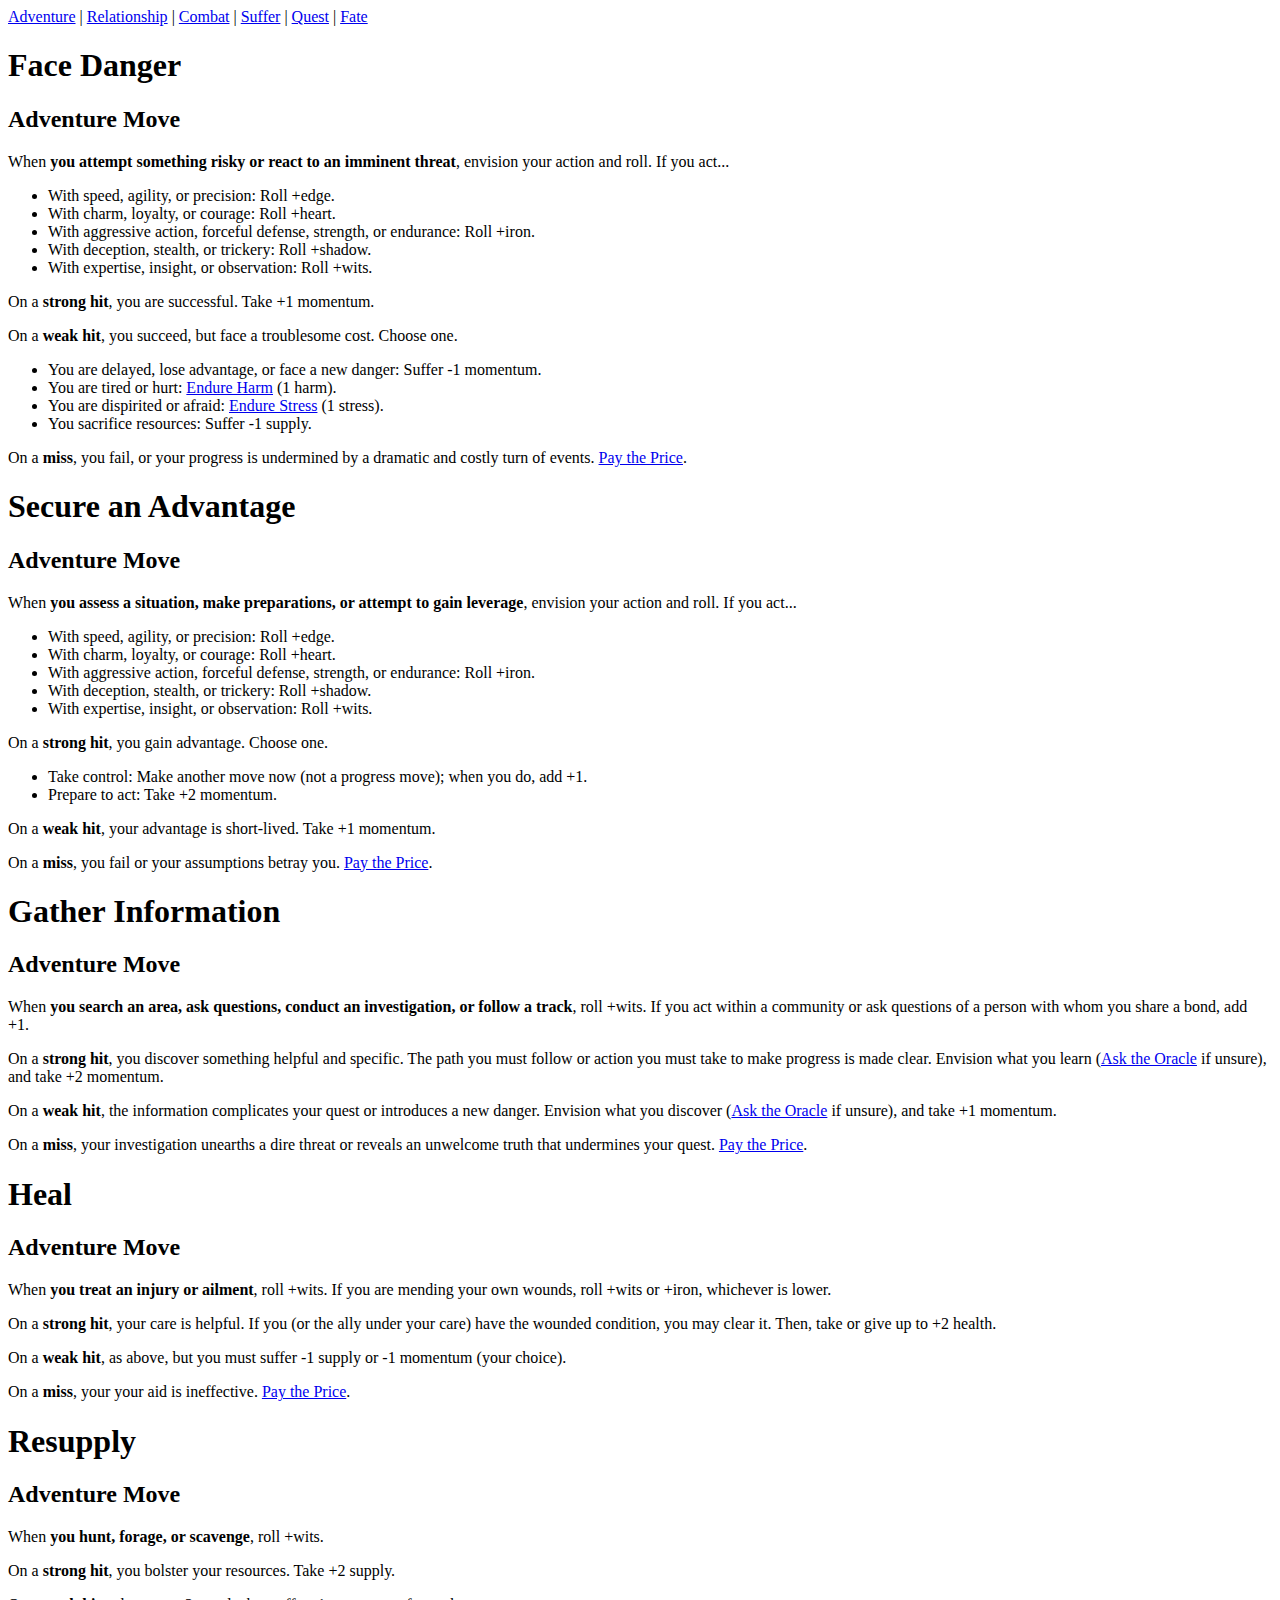
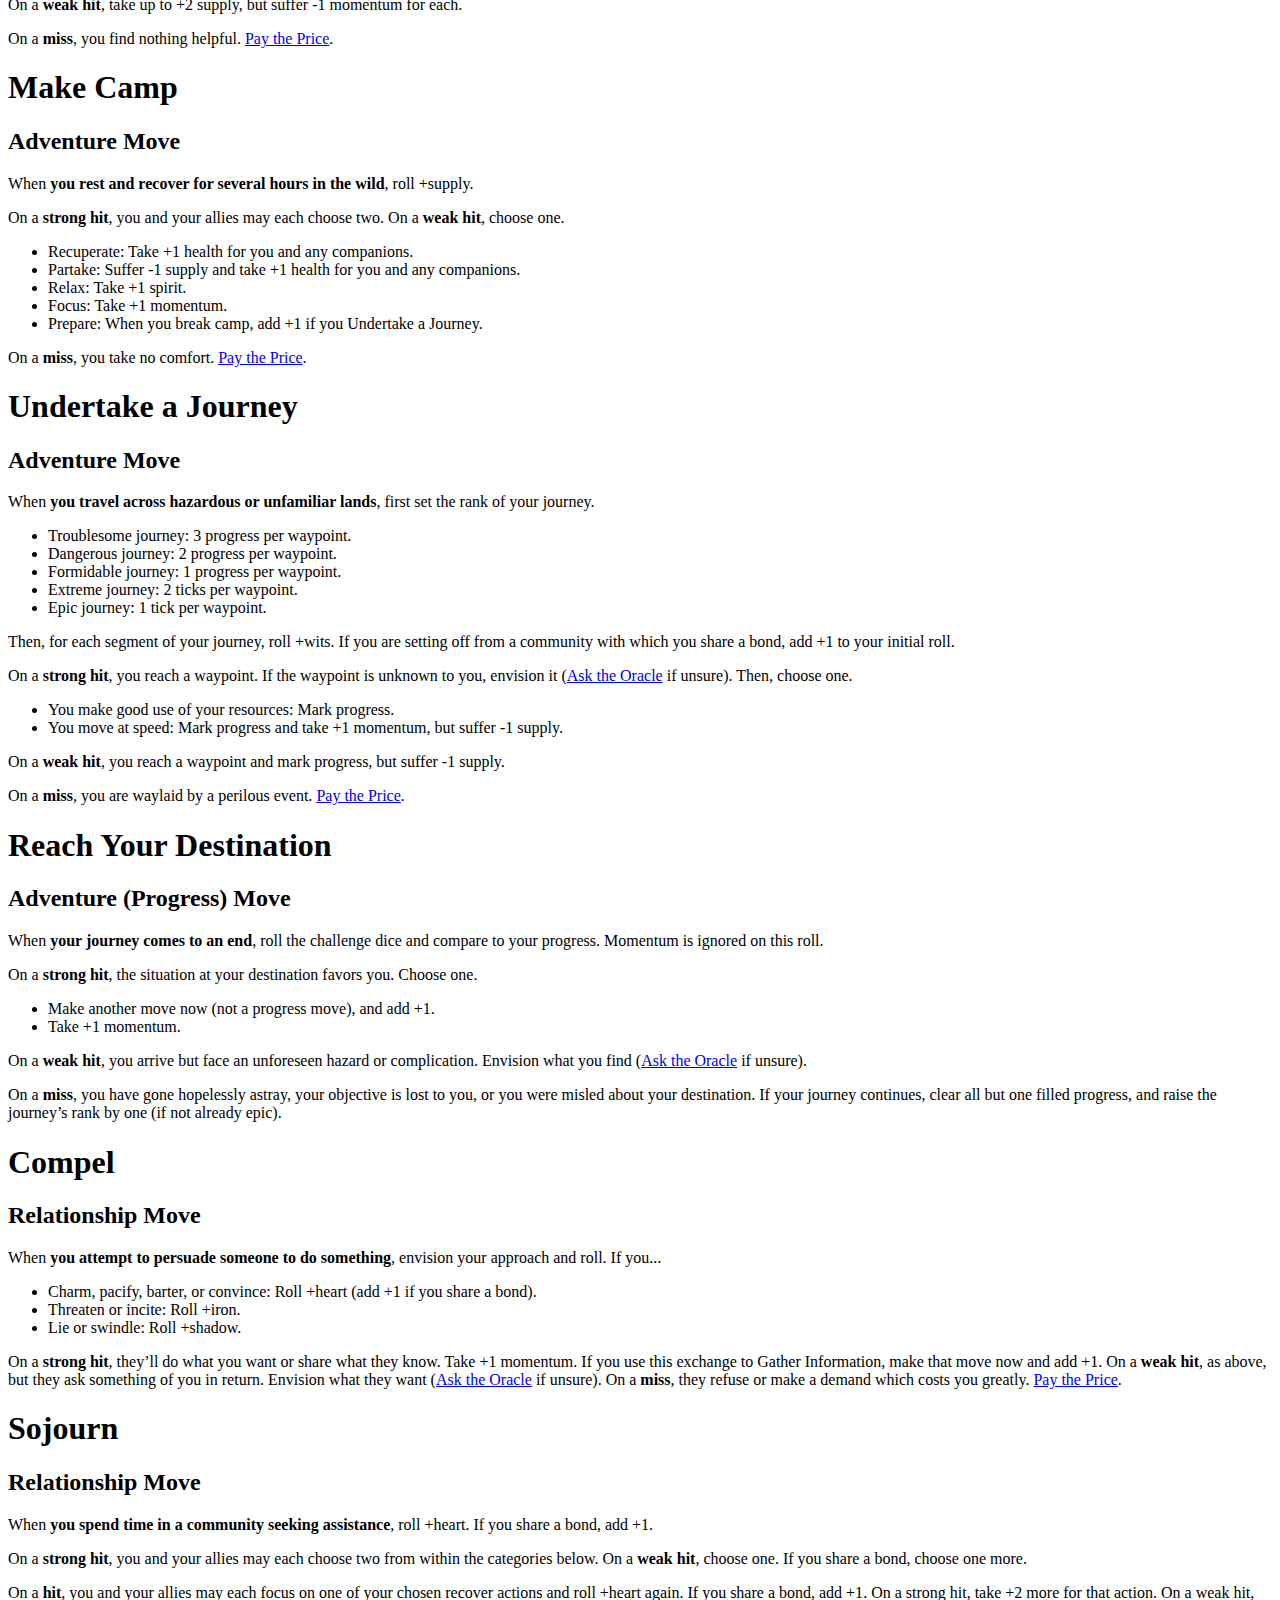
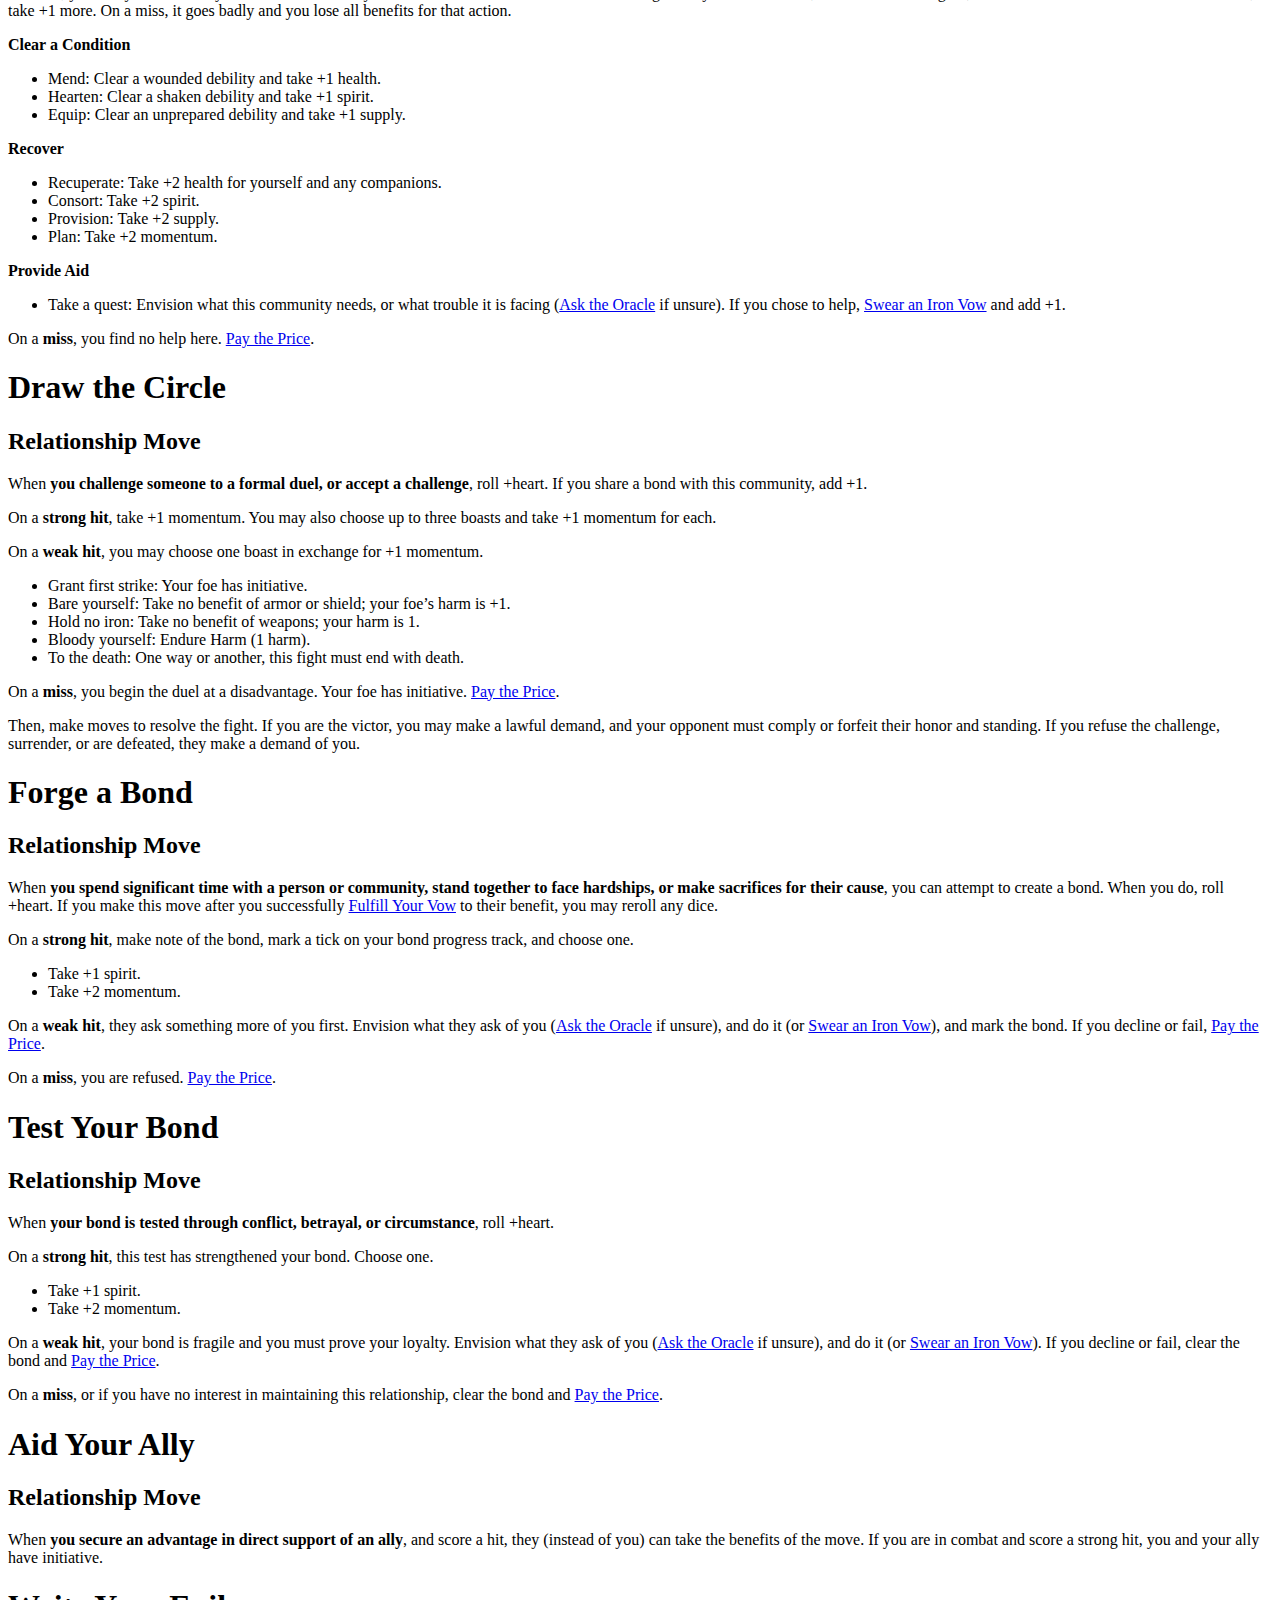
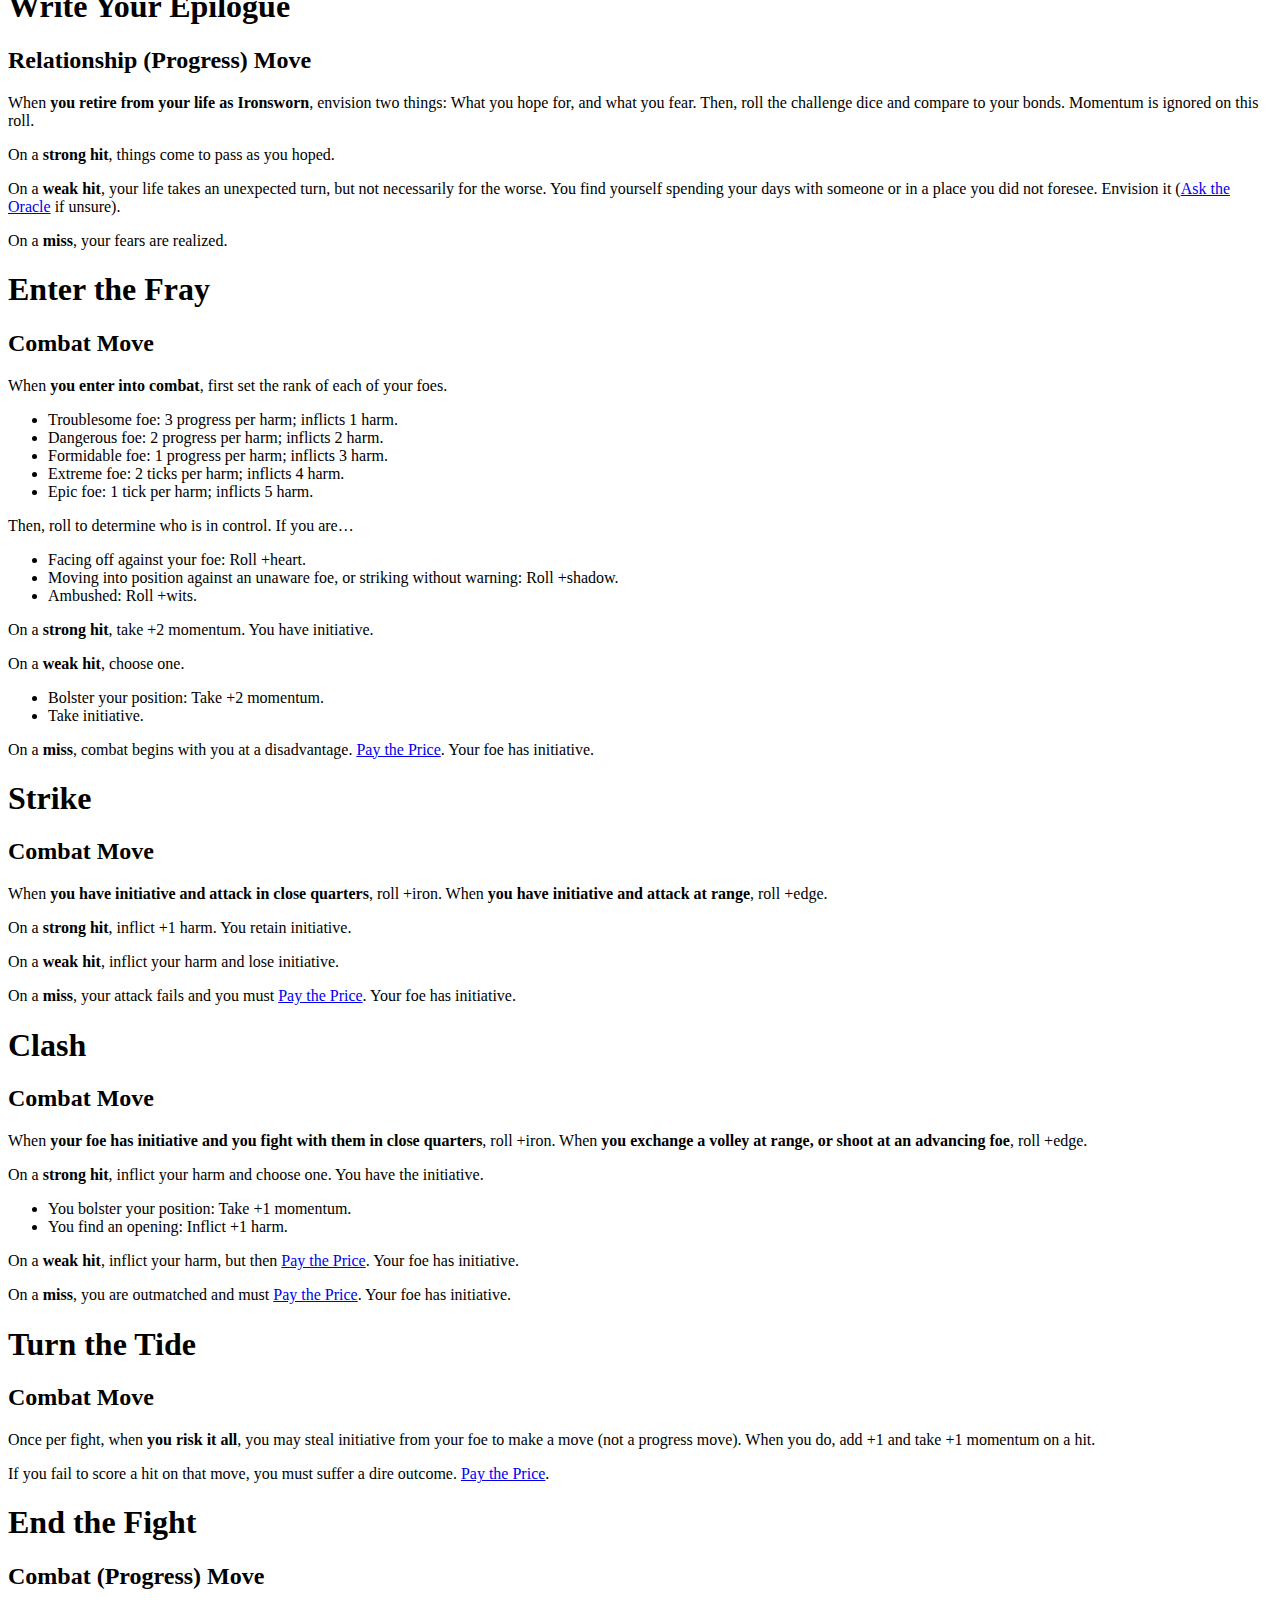
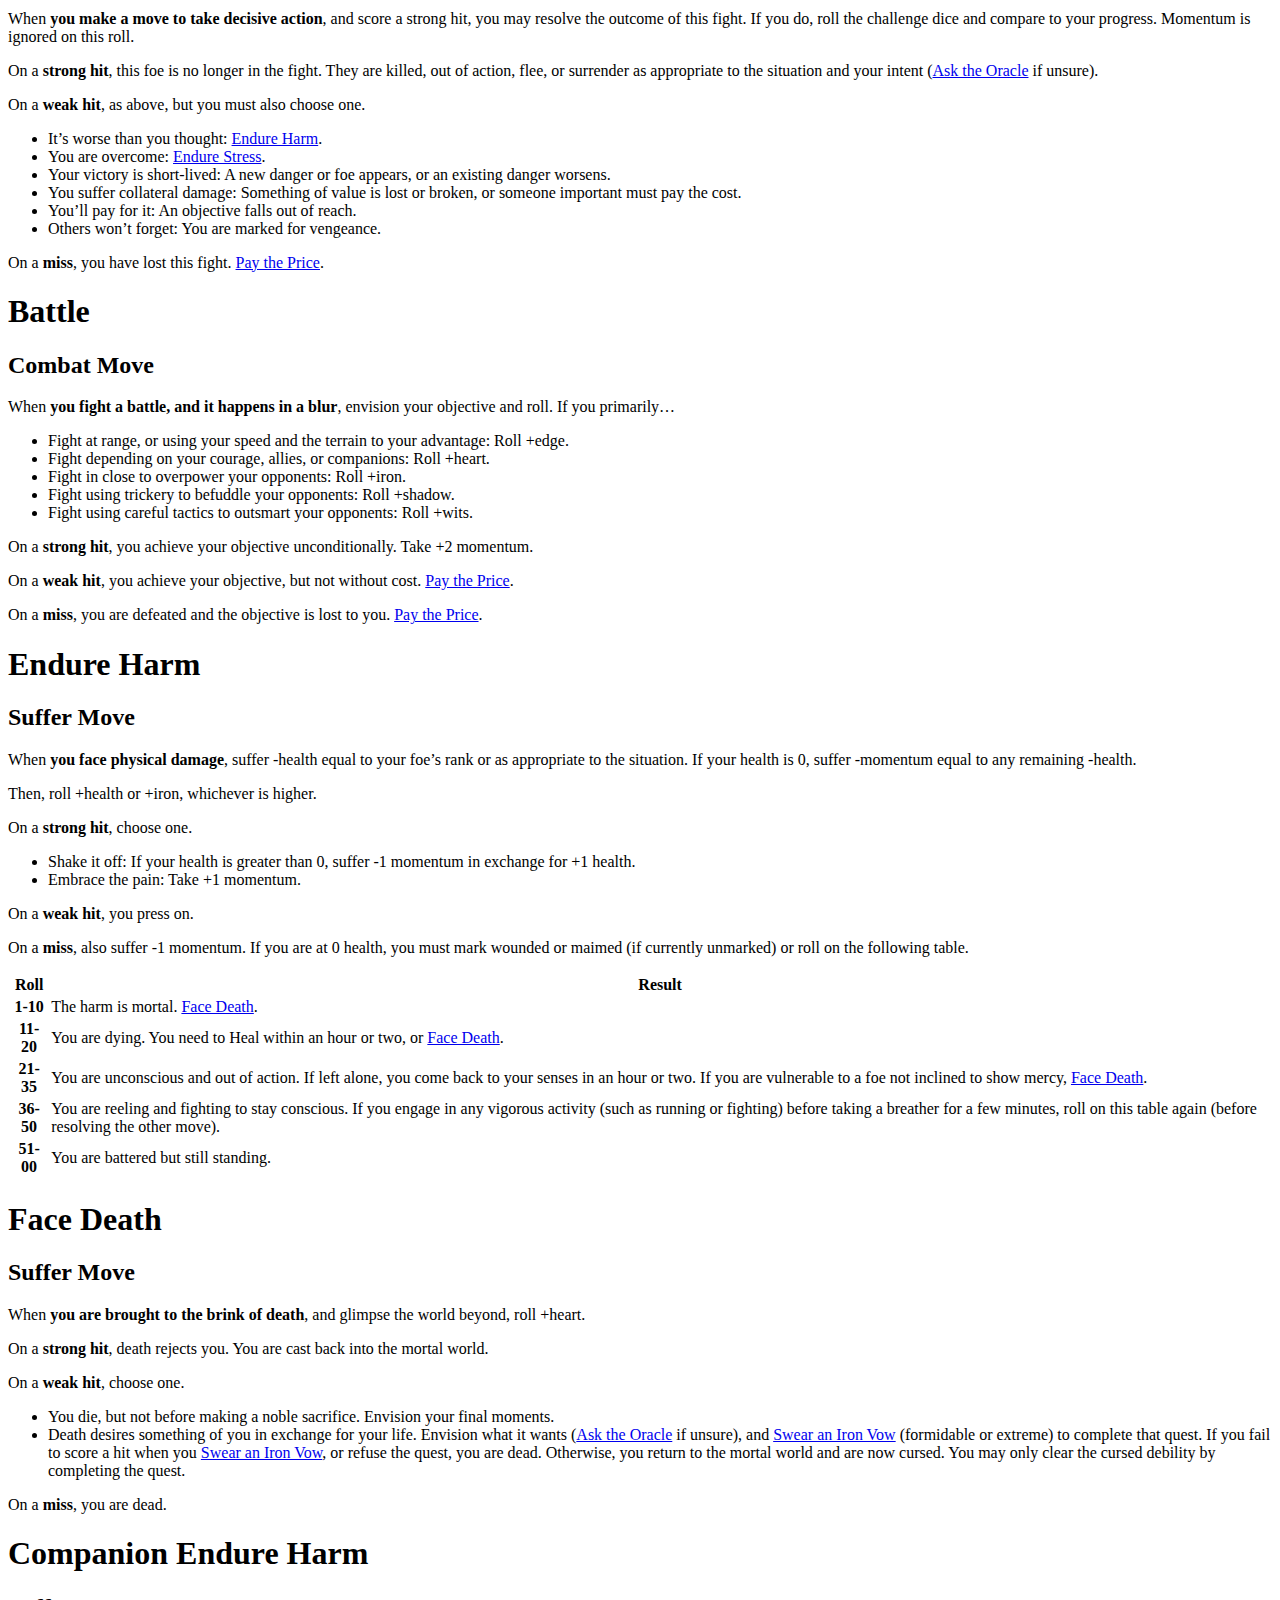
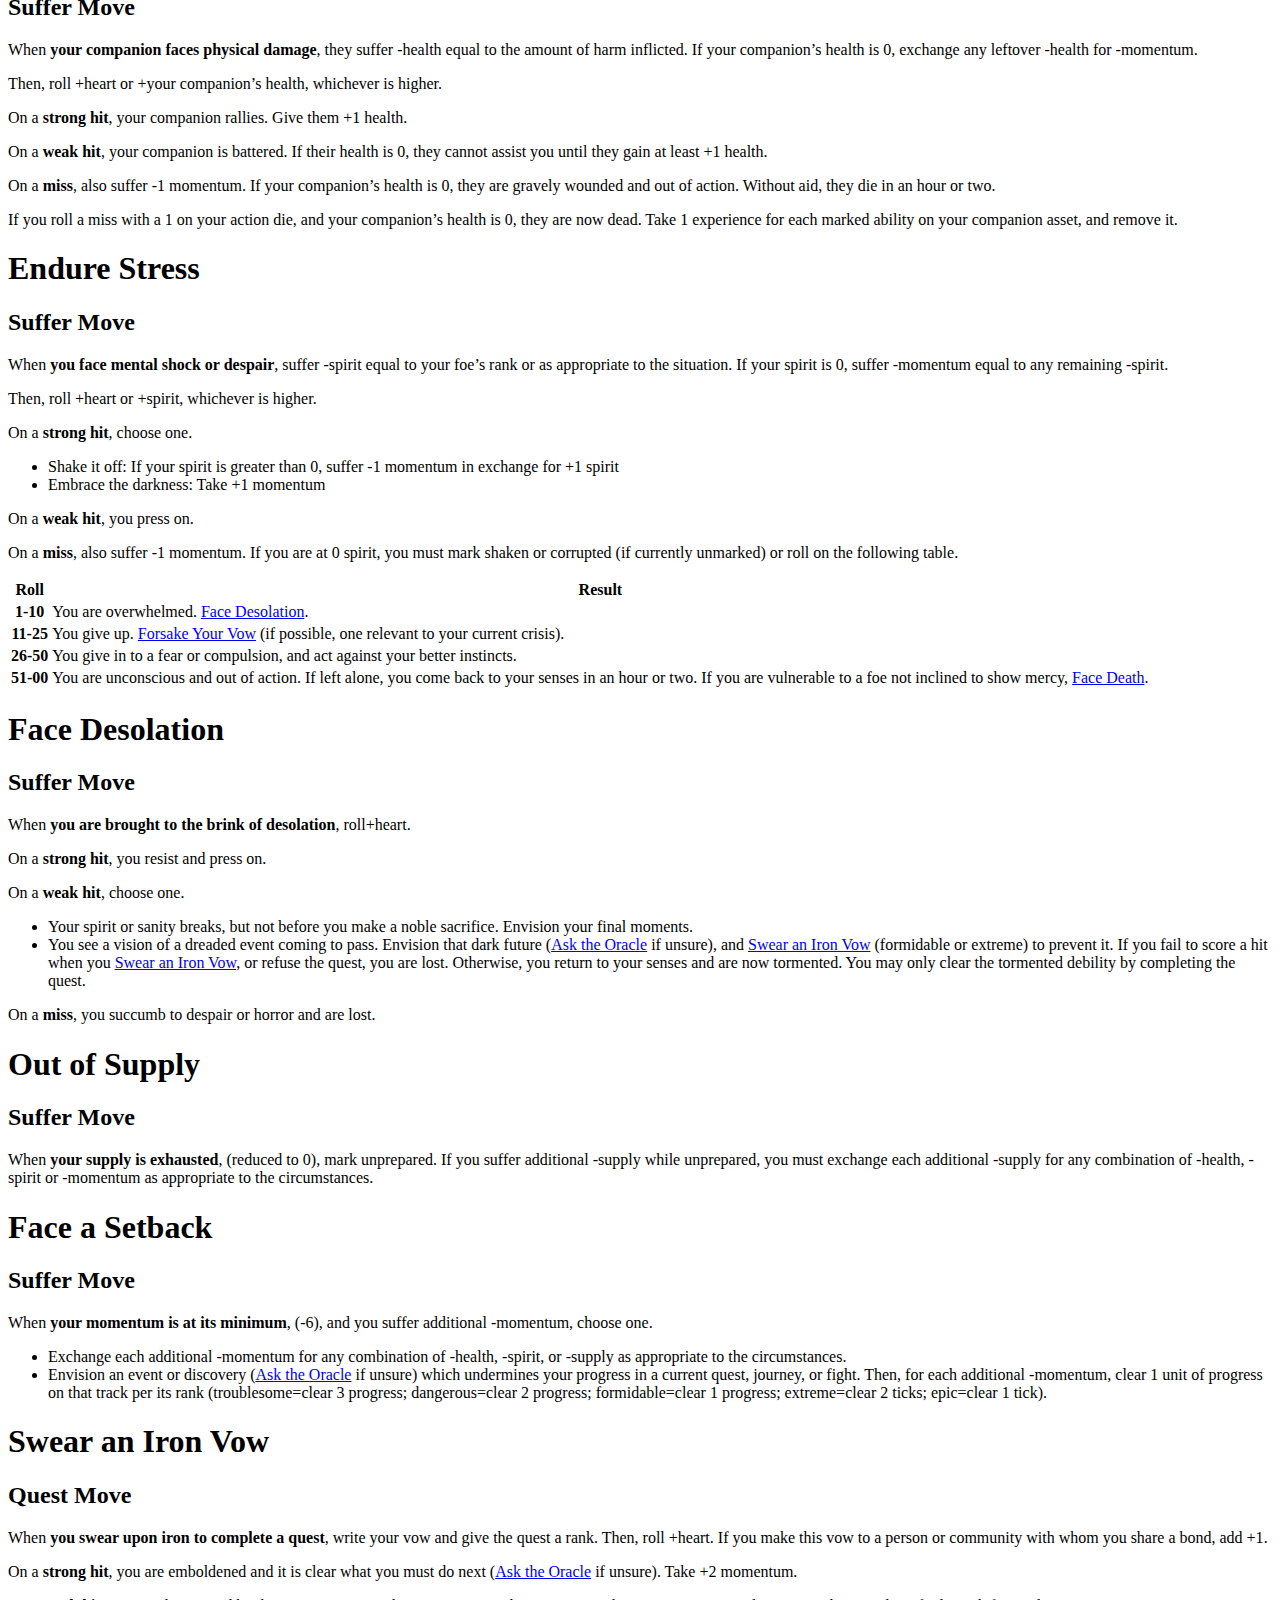
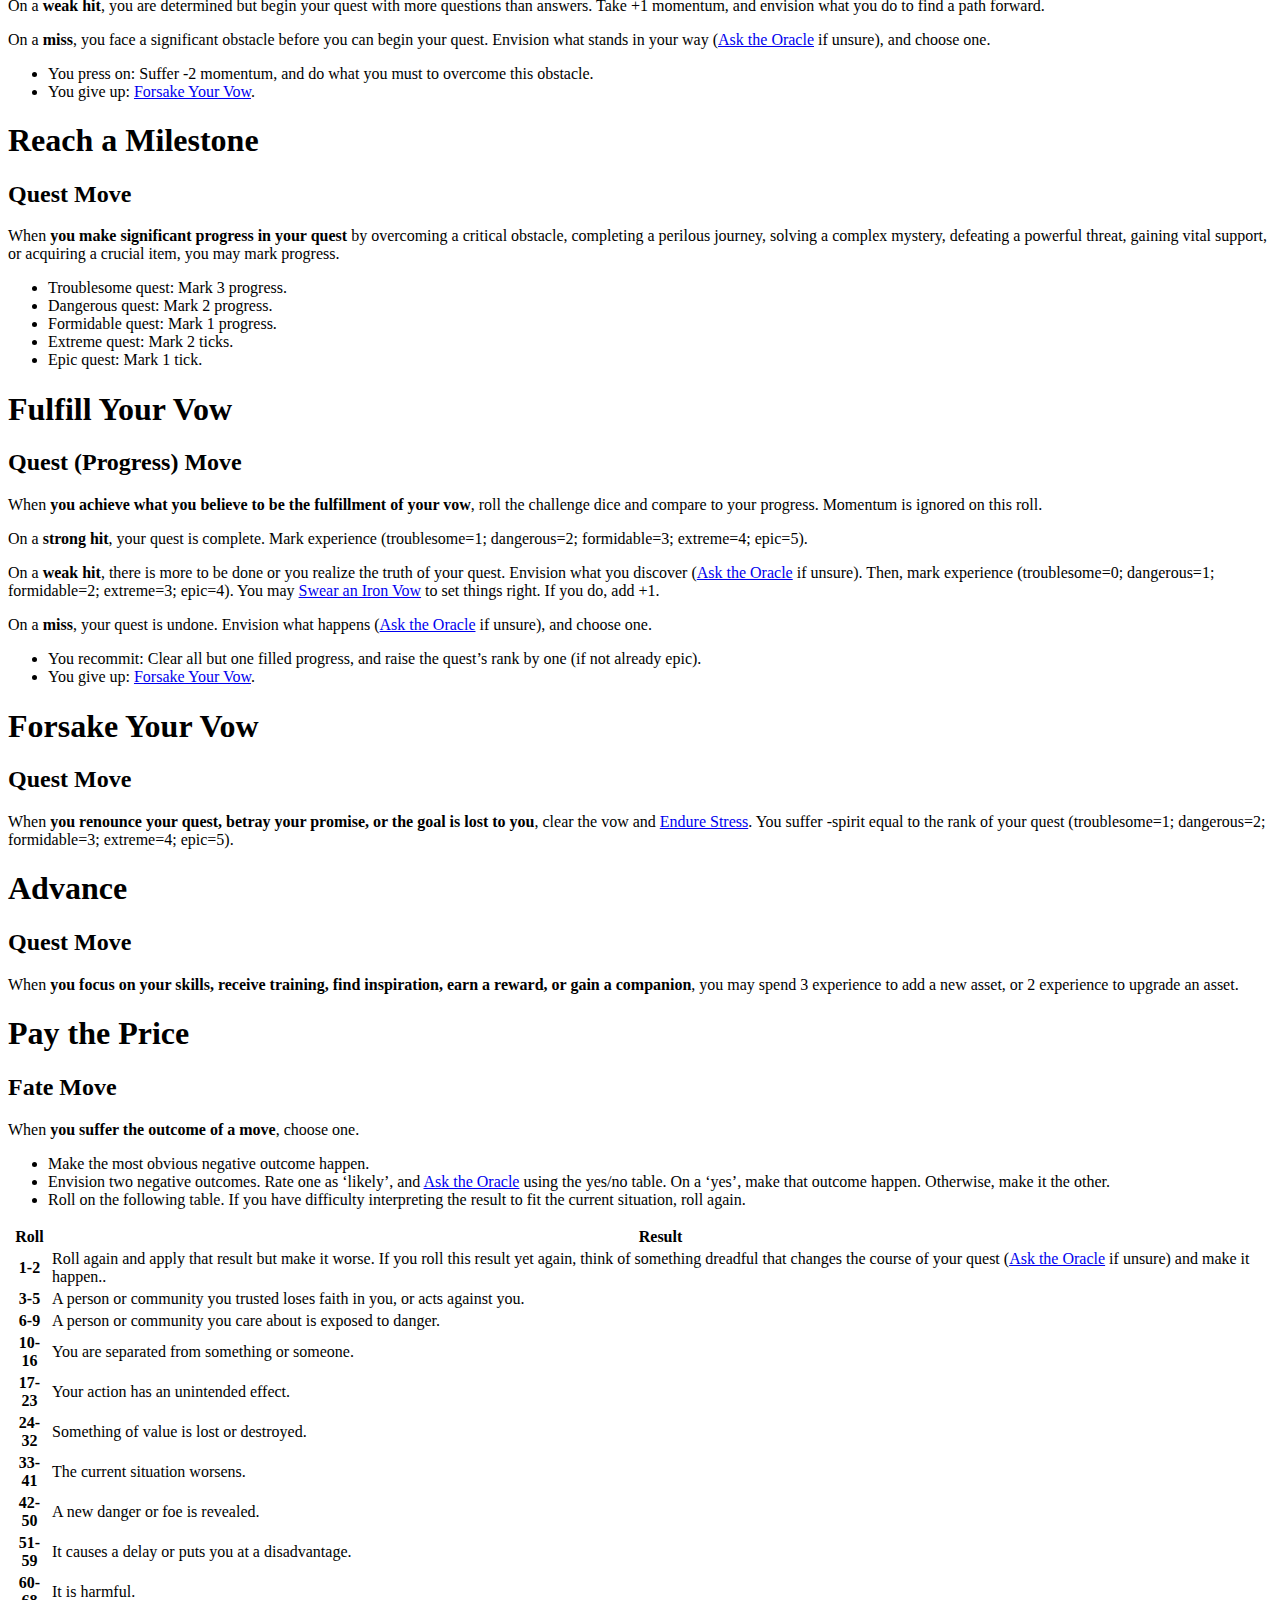
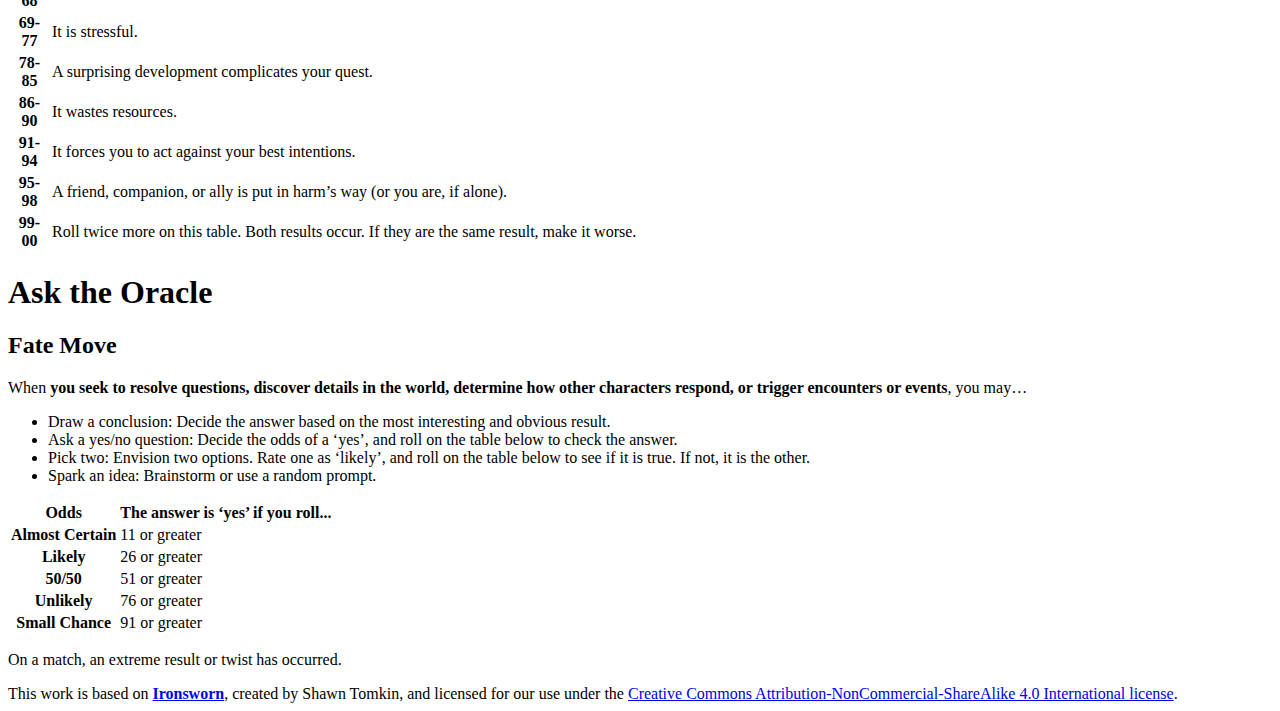
==== commit c75a30e2: "Update index.html" ====
--- a/index.html
+++ b/index.html
@@ -494,7 +494,7 @@
           </li>
     </ul> 
     <p>
-    On a <strong>weak hit</strong>, they ask something more of you first. Envision what they ask of you (<a href="#AskTheOracle">Ask the Oracle</a> if unsure), and do it (or <a href="#SwearAnIronVow">Swear an Iron Vow</a>), and mark the bond. If you decline or fail, Pay the Price. If you decline or fail, <a href="#PayThePrice">Pay the Price</a>.
+    On a <strong>weak hit</strong>, they ask something more of you first. Envision what they ask of you (<a href="#AskTheOracle">Ask the Oracle</a> if unsure), and do it (or <a href="#SwearAnIronVow">Swear an Iron Vow</a>), and mark the bond. If you decline or fail, <a href="#PayThePrice">Pay the Price</a>.
     </p>      
     <p>
     On a <strong>miss</strong>, you are refused. <a href="#PayThePrice">Pay the Price</a>.
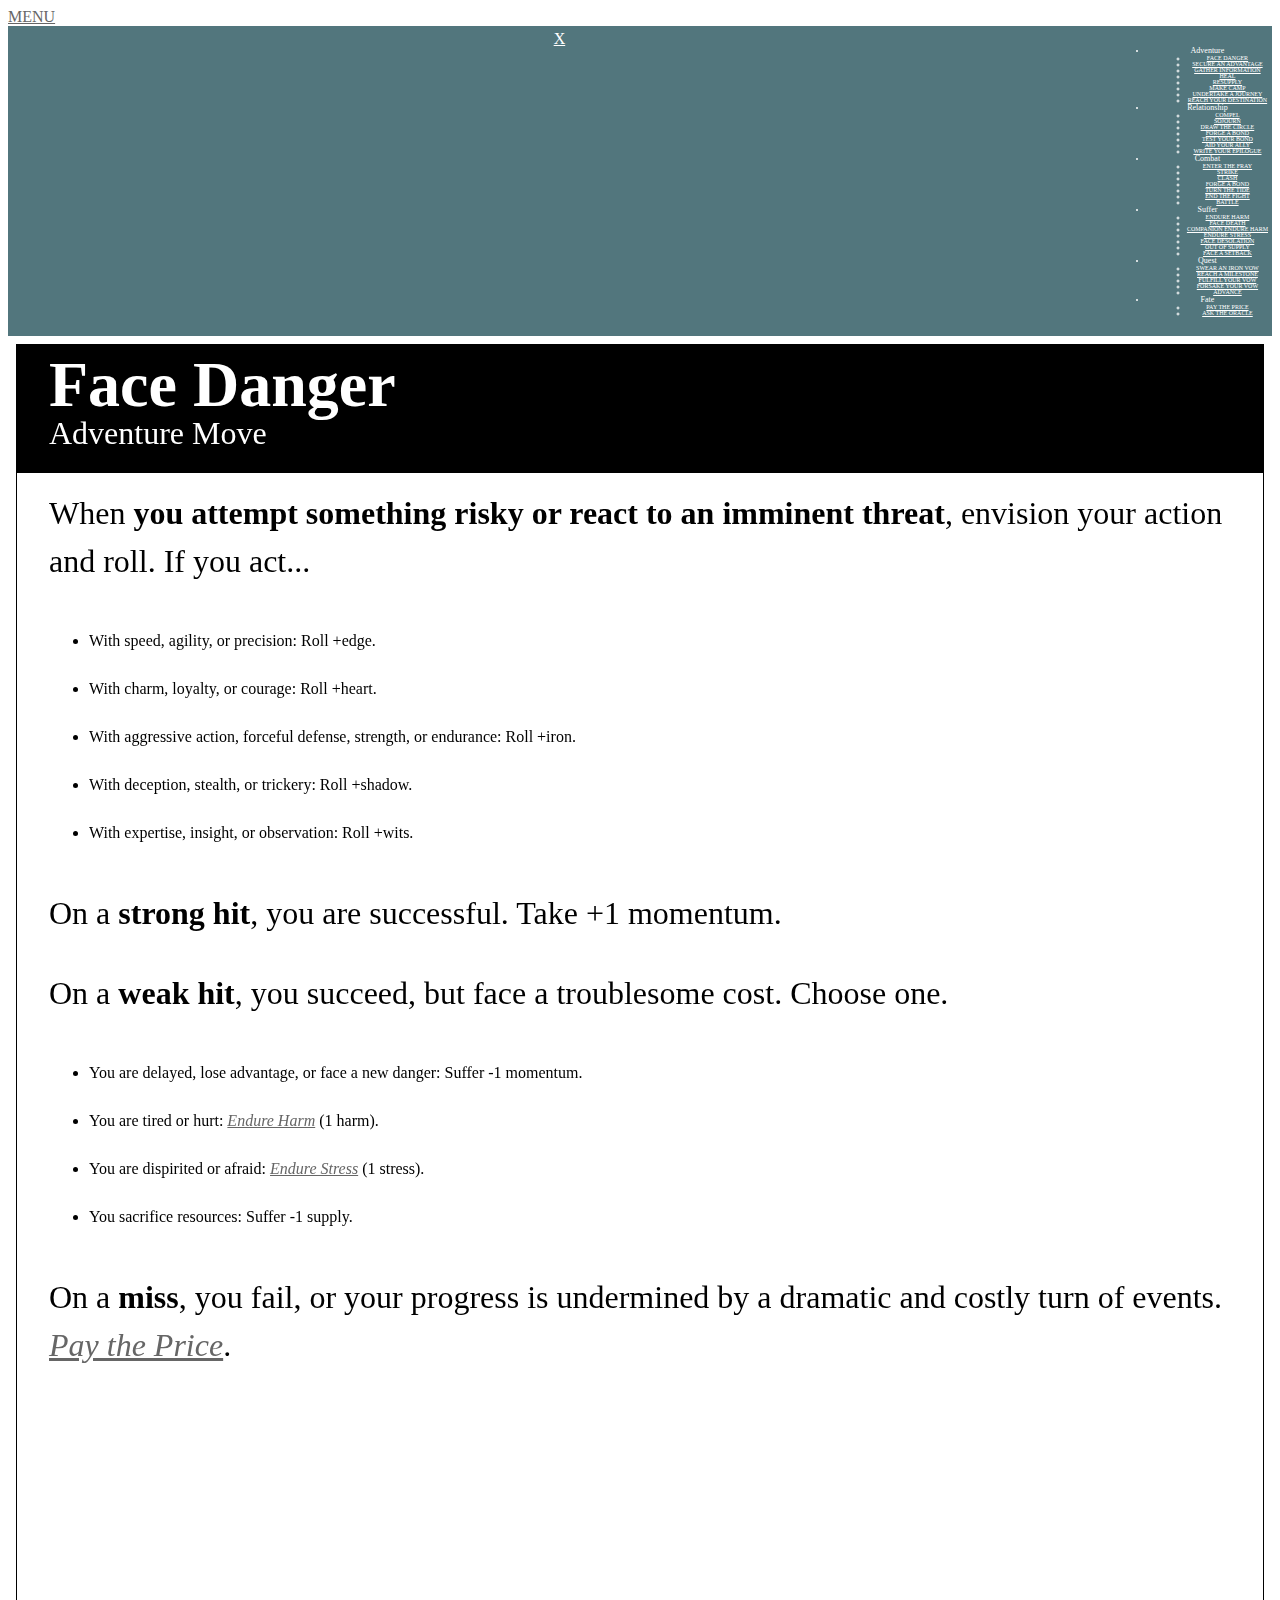
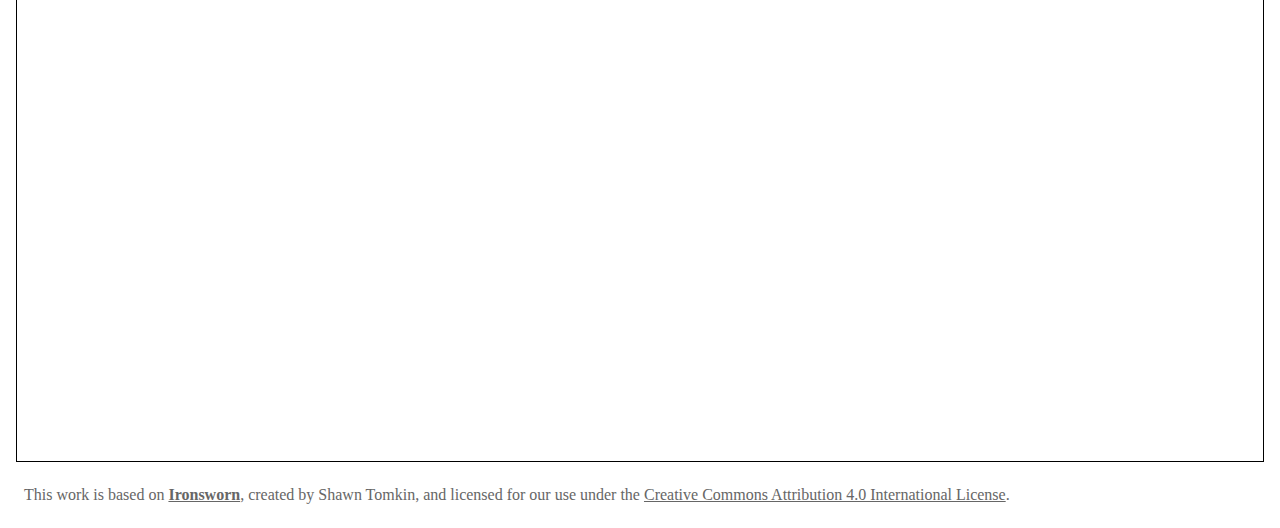
==== commit e83ff450: "Improved navigation" ====
--- a/index.html
+++ b/index.html
@@ -8,17 +8,88 @@
   <meta name="description" content="Convenient Move Reference Cards for the Ironsworn RPG">
 
   <!-- Place favicon.ico in the root directory -->
-
   <link rel="stylesheet" href="css/ironswornMobile.css">
 </head>
 
 <body>
 
-<nav>
-  <a href="#AdventureMoves">Adventure</a> | <a href="#RelationshipMoves">Relationship</a> | <a href="#CombatMoves">Combat</a> | <a href="#SufferMoves">Suffer</a> | <a href="#QuestMoves">Quest</a> | <a href="#FateMoves">Fate</a>
+<header id="nav">
+  <a href="#menu" class="toggle-menu" aria-role="button">MENU</a>
+</header>
+<nav id="menu">
+  <a href="#" class="toggle-menu" icon="close icon" title="close" aria-role="button">X</a>
+  <ul id="topLevel">
+    <li class="lnk-menu adventure" tabindex="1">
+      <div>Adventure</div>
+      <ul>
+        <li><a href="#FaceDanger" class="lnk-menu">Face Danger</a></li>
+        <li><a href="#SecureAnAdvantage" class="lnk-menu">Secure an Advantage</a></li>
+        <li><a href="#GatherInformation" class="lnk-menu">Gather Information</a></li>
+        <li><a href="#Heal" class="lnk-menu">Heal</a></li> 
+        <li><a href="#Resupply" class="lnk-menu">Resupply</a></li>
+        <li><a href="#MakeCamp" class="lnk-menu">Make Camp</a></li>                 
+        <li><a href="#UndertakeAJourney" class="lnk-menu">Undertake a Journey</a></li>
+        <li><a href="#ReachYyourDestination" class="lnk-menu">Reach your Destination</a></li>         
+      </ul>
+    </li>
+    <li class="lnk-menu relationship" tabindex="2">
+      <div>Relationship</div>
+      <ul>
+        <li><a href="#Compel" class="lnk-menu">Compel</a></li>
+        <li><a href="#Sojourn" class="lnk-menu">Sojourn</a></li>
+        <li><a href="#DrawTheCircle" class="lnk-menu">Draw the Circle</a></li>
+        <li><a href="#ForgeABond" class="lnk-menu">Forge a Bond</a></li> 
+        <li><a href="#TestYourBond" class="lnk-menu">Test your Bond</a></li>
+        <li><a href="#AidYourAlly" class="lnk-menu">Aid your Ally</a></li>                 
+        <li><a href="#WriteYourEpilogue" class="lnk-menu">Write your Epilogue</a></li>
+      </ul>
+    </li>    
+    <li class="lnk-menu combat" tabindex="3">
+      <div>Combat</div>
+      <ul>
+        <li><a href="#EnterTheFray" class="lnk-menu">Enter the Fray</a></li>
+        <li><a href="#Strike" class="lnk-menu">Strike</a></li>
+        <li><a href="#Clash" class="lnk-menu">Clash</a></li>
+        <li><a href="#ForgeABond" class="lnk-menu">Forge a Bond</a></li> 
+        <li><a href="#TurnTheTide" class="lnk-menu">Turn the Tide</a></li>
+        <li><a href="#EndTheFight" class="lnk-menu">End the Fight</a></li>                 
+        <li><a href="#Battle" class="lnk-menu">Battle</a></li>
+      </ul>
+    </li> 
+    <li class="lnk-menu suffer" tabindex="4">
+      <div>Suffer</div>
+      <ul>
+        <li><a href="#EndureHarm" class="lnk-menu">Endure Harm</a></li>
+        <li><a href="#FaceDeath" class="lnk-menu">Face Death</a></li>
+        <li><a href="#CompanionEndureHarm" class="lnk-menu">Companion Endure Harm</a></li>
+        <li><a href="#EndureStress" class="lnk-menu">Endure Stress</a></li>
+        <li><a href="#FaceDesolation" class="lnk-menu">Face Desolation</a></li>
+        <li><a href="#OutOfSupply" class="lnk-menu">Out of Supply</a></li> 
+        <li><a href="#FaceASetback" class="lnk-menu">Face a Setback</a></li>
+      </ul>
+    </li> 
+    <li class="lnk-menu quest" tabindex="5">
+      <div>Quest</div>
+      <ul>
+        <li><a href="#SwearAnIronVow" class="lnk-menu">Swear an Iron Vow</a></li>
+        <li><a href="#ReachAMilestone" class="lnk-menu">Reach a Milestone</a></li>
+        <li><a href="#FulfillYourVow" class="lnk-menu">Fulfill your Vow</a></li>
+        <li><a href="#ForsakeYourVow" class="lnk-menu">Forsake your Vow</a></li>
+        <li><a href="#Advance" class="lnk-menu">Advance</a></li>
+      </ul>
+    </li> 
+    <li class="lnk-menu fate" tabindex="6">
+      <div>Fate</div>
+      <ul>
+        <li><a href="#PayThePrice" class="lnk-menu">Pay the Price</a></li>
+        <li><a href="#AskTheOracle" class="lnk-menu">Ask the Oracle</a></li> 
+      </ul>
+    </li>
+  </ul>
 </nav>
+
 <div class="swipeView">
-  <article id="FaceDanger">
+  <article id="FaceDanger" class="adventure">
     <header id="AdventureMoves">
       <h1>
         Face Danger
@@ -73,7 +144,7 @@
 
     </section>
   </article>
-  <article id="SecureAnAdvantage">
+  <article id="SecureAnAdvantage" class="adventure">
     <header>
       <h1>
         Secure an Advantage
@@ -124,7 +195,7 @@
 
     </section>   
   </article>
-<article id="GatherInformation">
+<article id="GatherInformation" class="adventure">
   <header>
     <h1>
       Gather Information
@@ -150,7 +221,7 @@
    
   </section>
 </article>
-<article id="Heal">
+<article id="Heal" class="adventure">
   <header>
     <h1>
       Heal
@@ -177,7 +248,7 @@
   </section>
 </article>
   
-<article id="Resupply">
+<article id="Resupply" class="adventure">
   <header>
     <h1>
       Resupply
@@ -202,7 +273,7 @@
   </section>
 </article>
   
-<article id="MakeCamp">
+<article id="MakeCamp" class="adventure">
   <header>
     <h1>
       Make Camp
@@ -241,7 +312,7 @@
   </section>
 </article>
   
-<article id="UndertakeJourney">
+<article id="UndertakeJourney" class="adventure">
   <header>
     <h1>
       Undertake a Journey
@@ -293,7 +364,7 @@
     </p>
   </section>
 </article>
-<article id="ReachYourDestination">
+<article id="ReachYourDestination" class="adventure">
   <header>
     <h1>
       Reach Your Destination
@@ -327,7 +398,7 @@
 </article>
 
   
-  <article id="Compel">
+  <article id="Compel" class="relationship">
     <header id="RelationshipMoves">
       <h1>
         Compel
@@ -361,7 +432,7 @@
     </section>
   </article>
 
-<article id="Sojourn">
+<article id="Sojourn" class="relationship">
   <header>
     <h1>
       Sojourn
@@ -424,7 +495,7 @@
     
   </section>
 </article>
-<article id="DrawTheCircle">
+<article id="DrawTheCircle" class="relationship">
   <header>
     <h1>
       Draw the Circle
@@ -469,7 +540,7 @@
   </section>
 </article>
 
-<article id="ForgeABond">
+<article id="ForgeABond" class="relationship">
   <header>
     <h1>
       Forge a Bond
@@ -502,7 +573,7 @@
   </section>
 </article>	
 	
-<article id="TestYourBond">
+<article id="TestYourBond" class="relationship">
   <header>
     <h1>
       Test Your Bond
@@ -535,7 +606,7 @@
   </section>
 </article>
 
-<article id="AidYourAlly">
+<article id="AidYourAlly" class="relationship">
   <header>
     <h1>
       Aid Your Ally
@@ -551,7 +622,7 @@
   </section>
 </article>
 
-<article id="WriteYourEpilogue">
+<article id="WriteYourEpilogue" class="relationship">
   <header>
     <h1>
       Write Your Epilogue
@@ -576,7 +647,7 @@
   </section>
 </article>
 
-<article id="EnterTheFray">
+<article id="EnterTheFray" class="combat">
   <header id="CombatMoves">
     <h1>
       Enter the Fray
@@ -640,7 +711,7 @@
   </section>
 </article>
 
-<article id="Strike">
+<article id="Strike" class="combat">
   <header>
     <h1>
       Strike
@@ -665,7 +736,7 @@
   </section>
 </article>
 
-<article id="Clash">
+<article id="Clash" class="combat">
   <header>
     <h1>
       Clash
@@ -698,7 +769,7 @@
   </section>
 </article>
 
-<article id="TurnTheTide">
+<article id="TurnTheTide" class="combat">
   <header>
     <h1>
       Turn the Tide
@@ -717,7 +788,7 @@
   </section>
 </article>
 
-<article id="EndTheFight">
+<article id="EndTheFight" class="combat">
   <header>
     <h1>
       End the Fight
@@ -761,7 +832,7 @@
     </p>    
   </section>
 </article>
-<article id="Battle">
+<article id="Battle" class="combat">
   <header>
     <h1>
       Battle
@@ -803,7 +874,7 @@
   </section>
 </article>
 
-<article id="EndureHarm">
+<article id="EndureHarm" class="suffer">
   <header id="SufferMoves">
     <h1>
       Endure Harm
@@ -889,7 +960,7 @@
   </section>
 </article>
 	
-<article id="FaceDeath">
+<article id="FaceDeath" class="suffer">
   <header>
     <h1>
       Face Death
@@ -922,7 +993,7 @@
   </section>
 </article>
 	
-<article id="CompanionEndureHarm">
+<article id="CompanionEndureHarm" class="suffer">
   <header>
     <h1>
       Companion Endure Harm
@@ -953,7 +1024,7 @@
   </section>
 </article>	
 	
-<article id="EndureStress">
+<article id="EndureStress" class="suffer">
   <header>
     <h1>
       Endure Stress
@@ -1035,7 +1106,7 @@
   </section>
 </article>
 	
-<article id="FaceDesolation">
+<article id="FaceDesolation" class="suffer">
   <header>
     <h1>
       Face Desolation
@@ -1068,7 +1139,7 @@
   </section>
 </article>
 	
-<article id="OutOfSupply">
+<article id="OutOfSupply" class="suffer">
   <header>
     <h1>
       Out of Supply
@@ -1084,7 +1155,7 @@
   </section>
 </article>
 	
-<article id="FaceSetback">
+<article id="FaceSetback" class="suffer">
   <header>
     <h1>
       Face a Setback
@@ -1108,7 +1179,7 @@
   </section>
 </article>		
 
-<article id="SwearAnIronVow">
+<article id="SwearAnIronVow" class="quest">
   <header id="QuestMoves">
     <h1>
       Swear an Iron Vow
@@ -1141,7 +1212,7 @@
   </section>
 </article>
 
-<article id="ReachMilestone">
+<article id="ReachMilestone" class="quest">
   <header>
     <h1>
       Reach a Milestone
@@ -1176,7 +1247,7 @@
 
 <!--quest moves: fulfil-->
 
-<article id="FulfillYourVow">
+<article id="FulfillYourVow" class="quest">
   <header>
     <h1>
       Fulfill Your Vow
@@ -1209,7 +1280,7 @@
   </section>
 </article>
 
-<article id="ForsakeYourVow">
+<article id="ForsakeYourVow" class="quest">
   <header>
     <h1>
       Forsake Your Vow
@@ -1225,7 +1296,7 @@
   </section>
 </article>
 
-<article id="Advance">
+<article id="Advance" class="quest">
   <header>
     <h1>
       Advance
@@ -1241,7 +1312,7 @@
   </section>
 </article>
 
-<article id="PayThePrice">
+<article id="PayThePrice" class="fate">
   <header id="FateMoves">
     <h1>
       Pay the Price
@@ -1406,7 +1477,7 @@
   </section>
 </article>
 	
-<article id="AskTheOracle">
+<article id="AskTheOracle" class="fate">
   <header>
     <h1>
       Ask the Oracle
@@ -1491,7 +1562,8 @@
 
 </div>
 <footer>
-  This work is based on <strong><a href="https://www.ironswornrpg.com" target="officialSite">Ironsworn</a></strong>, created by Shawn Tomkin, and licensed for our use under the <a href="creativecommons.org/licenses/by-nc-sa/4.0/" target="license">Creative Commons Attribution-NonCommercial-ShareAlike 4.0 International license</a>.  
+  This work is based on <strong><a href="https://www.ironswornrpg.com" target="officialSite">Ironsworn</a></strong>, created by Shawn Tomkin, and licensed for our use under the <a href="https://creativecommons.org/licenses/by/4.0/" target="license">Creative Commons Attribution 4.0 International License</a>.
 </footer>
+
 </body>
 </html>
--- a/css/ironswornMobile.css
+++ b/css/ironswornMobile.css
@@ -0,0 +1,101 @@
+body {
+  font-family: 'Merriweather', serif; 
+}
+a,
+a:link,
+a:hover,
+a:active,
+a:visited {
+  color: rgba(102, 102, 102, 1);
+}
+nav {
+  background-color: #52767D;
+  color: white;
+  display: flex;
+  text-align: center;
+  padding: 0.25em;
+}
+nav a {
+    color: white !important;
+    flex: 1;
+    text-transform: uppercase;
+}
+.swipeView {
+  display: grid;
+  grid-template-columns: repeat(35, 100%);
+  will-change: transform;
+  align-content: center;
+  overflow-x: auto;
+  /*scroll-snap-coordinate: 0 0;
+  scroll-snap-points-x: repeat(100%);*/
+  scroll-snap-type: x mandatory;
+  -webkit-overflow-scrolling: touch;
+}
+
+article {
+  border: 1px solid;
+  font-size: 2em;
+  line-height: 1.5em;
+  margin: 0.25em;
+  scroll-snap-align: center; 
+  scroll-snap-stop: always;
+}
+
+article header {
+  background-color: black;
+}  
+
+article header, section {
+    padding: 0.5em 1em;
+}
+
+article span {
+    white-space: nowrap;
+}
+
+h1, h2 {
+  color: white;
+  font-family: 'Domine', serif;
+  margin: 0;
+}
+
+h2 {
+  font-size: 1em;
+  font-weight: 300;
+}
+
+li {
+  font-size: 0.5em;
+}
+
+article a {
+  font-style: italic;
+  white-space: nowrap;  
+}
+
+article a:hover {
+	color: #52767D !important;
+}
+
+tbody tr:nth-of-type(odd) {
+    background-color: whitesmoke;
+}
+
+table:not(.oracle) tbody th {
+	text-align: center;
+}
+
+tbody th {
+	font-weight: normal;
+	white-space: nowrap;	
+}
+
+th, td {
+	padding: 0.25em;
+	font-size: 1em;
+}
+
+footer {
+  color: rgba(102, 102, 102, 1);
+  padding: 1em;
+}
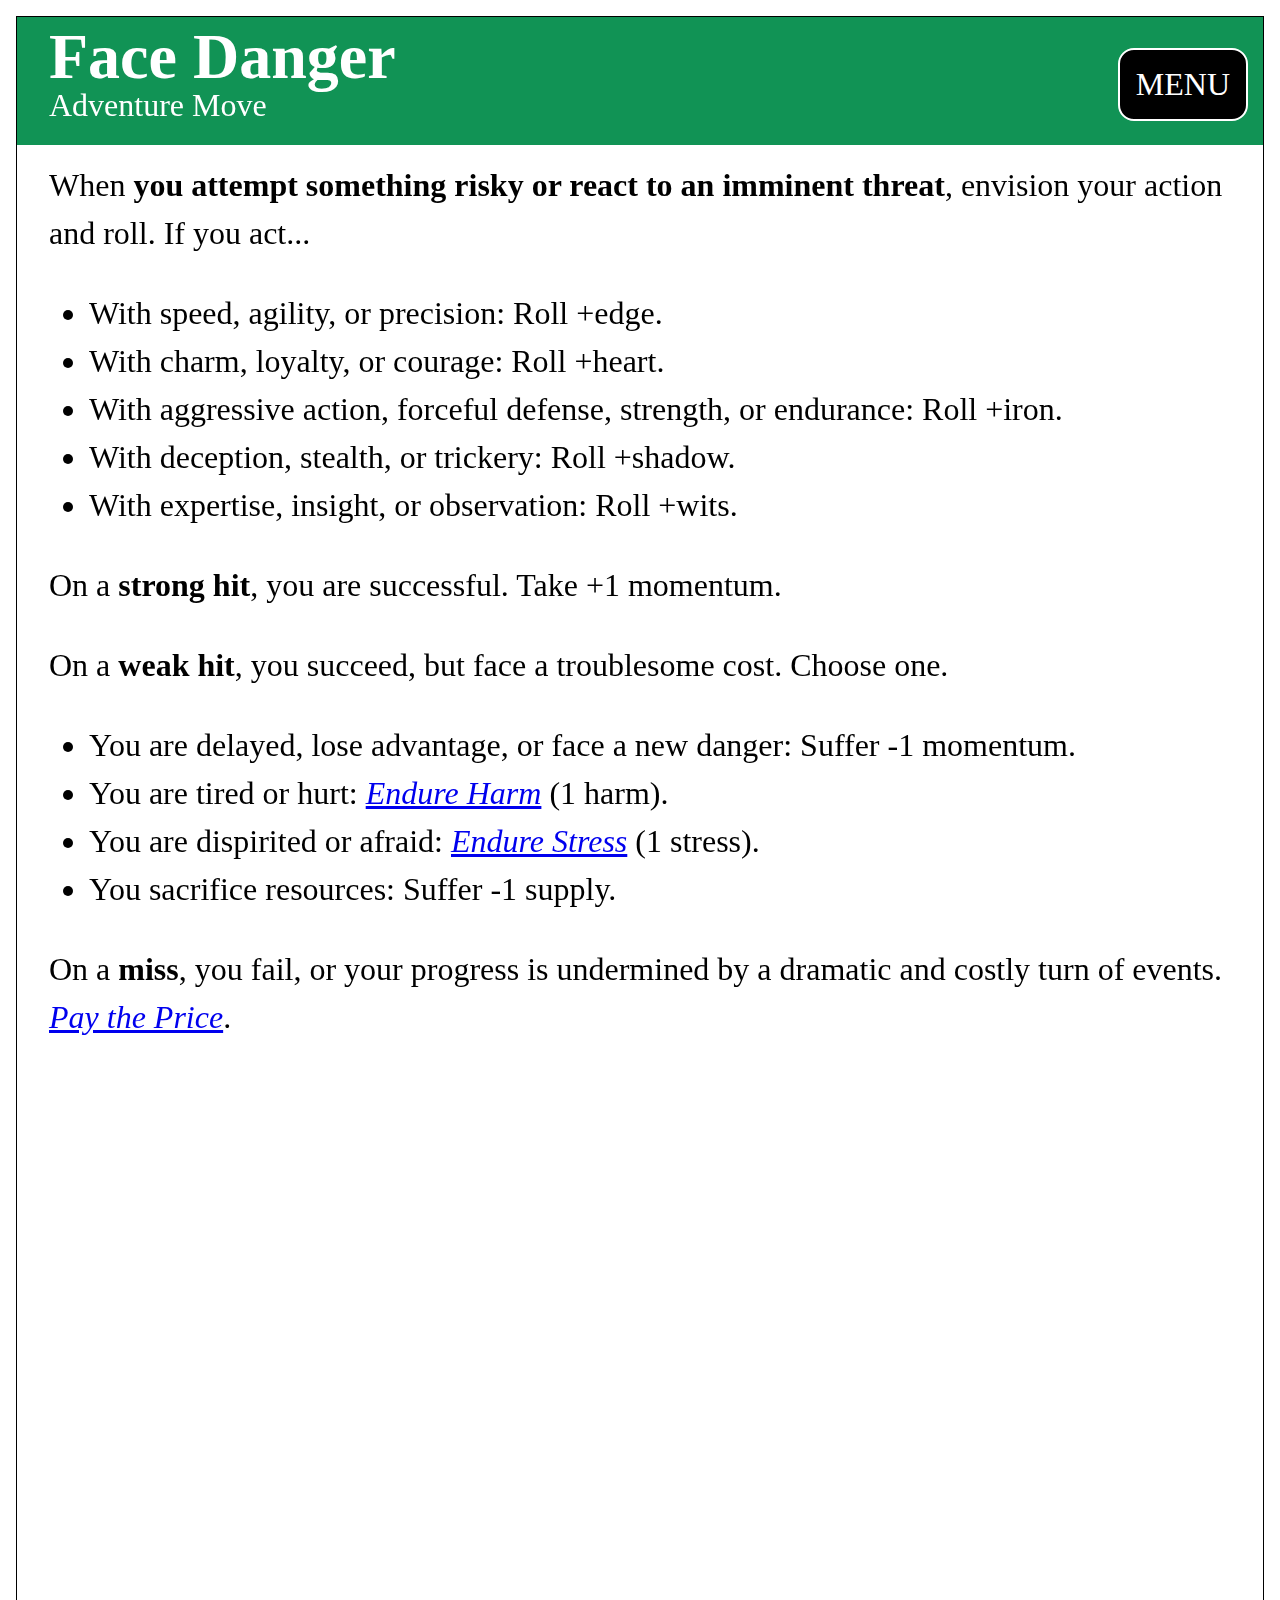
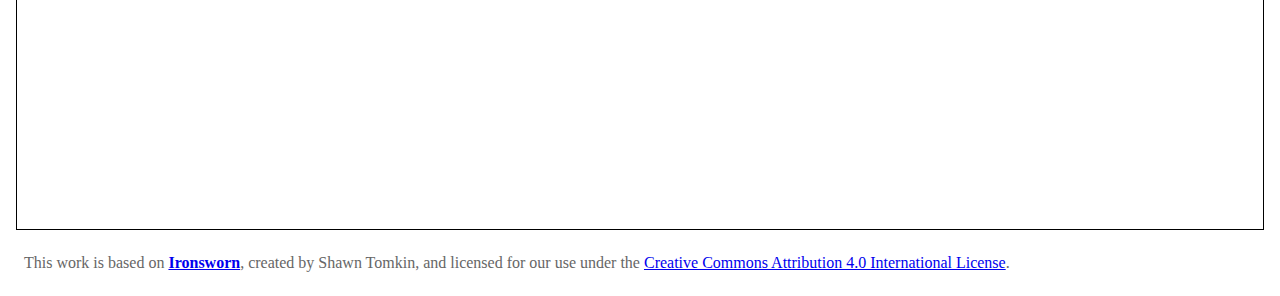
==== commit 3f68d866: "Typos in menu" ====
--- a/index.html
+++ b/index.html
@@ -28,8 +28,8 @@
         <li><a href="#Heal" class="lnk-menu">Heal</a></li> 
         <li><a href="#Resupply" class="lnk-menu">Resupply</a></li>
         <li><a href="#MakeCamp" class="lnk-menu">Make Camp</a></li>                 
-        <li><a href="#UndertakeAJourney" class="lnk-menu">Undertake a Journey</a></li>
-        <li><a href="#ReachYyourDestination" class="lnk-menu">Reach your Destination</a></li>         
+        <li><a href="#UndertakeJourney" class="lnk-menu">Undertake a Journey</a></li>
+        <li><a href="#ReachYourDestination" class="lnk-menu">Reach your Destination</a></li>         
       </ul>
     </li>
     <li class="lnk-menu relationship" tabindex="2">
--- a/css/ironswornMobile.css
+++ b/css/ironswornMobile.css
@@ -1,7 +1,239 @@
+/* * {
+  margin: 0;
+  padding: 0;
+  box-sizing: border-box;
+} */
+
+html, body {
+  overflow-x: hidden;
+}
+
+header#nav {
+  overflow: hidden;
+}
+header#nav h1 {
+  vertical-align: middle;
+  text-align: center;
+  color: #fff;
+}
+
+/* Background hover animation. */
+
+nav div {
+  padding: 10px 20px;
+}
+
+nav div:before {
+  content: "";
+  position: absolute;
+  z-index: 0;
+  left: 0;
+  top: 0;
+  width: 0;
+  height: 100%;
+  background-color: #444;
+  background: rgba(244, 244, 244, .3);
+  transition: all 0.3s ease-out;
+}
+
+nav div:hover:before,
+nav ul#topLevel>li:focus div:before {
+  width: 2%;
+}
+
+nav div span {
+  z-index: 2;
+  position: relative;
+}
+
+nav div:after {
+  content: "";
+  width: 0.5em;
+  height: 0.5em;
+  border-bottom: 2px solid #757575;
+  border-right: 2px solid #757575;
+  float: right;
+  position: relative;
+  top: 12px;
+  right: 25px;
+  transform: rotate(45deg);
+  transform-origin: center;
+}
+
+nav ul#topLevel>li {
+  position: relative;
+}
+
+nav ul#topLevel>li:focus {
+  color: white;
+}
+
+nav ul#topLevel>li:focus div:after {
+  transform: rotate(-135deg);
+  border-color: #fff;
+}
+
+ul#topLevel {
+  padding: 0;
+}
+
+
+
+
+
+/* +Hover and Touch effect */
+
+nav a:hover,
+nav a:active,
+nav div:hover,
+nav div:active,
+nav div:hover:after,
+nav ul#topLevel>li:focus div:after {
+  color: white;
+  border-color: #fff;
+  -webkit-transition: all 0.5s cubic-bezier(0.36, 1.64, 0.29, 0.88);
+  transition: all 0.5s cubic-bezier(0.36, 1.64, 0.29, 0.88);
+}
+
+nav li {
+  list-style-type: none;
+}
+
+nav a {
+  transform: translate(0px, 0px);
+  transition: all 0.4s cubic-bezier(0.23, 1, 0.32, 1);
+}
+
+nav ul#topLevel>li {
+  font-size: 3em;
+  display: flex;
+  flex-direction: column;
+}
+
+li.adventure,
+article.adventure header {
+  background-color: #119355;
+}
+li.relationship,
+article.relationship header {
+  background-color: #115a9d;
+}
+li.combat,
+article.combat header {
+  background-color: #d4272a;
+}
+li.suffer,
+article.suffer header {
+  background-color: #753a36;
+}
+li.quest,
+article.quest header {
+  background-color: #d67129;
+}
+li.fate,
+article.fate header {
+  background-color: #14b0d9;
+}
+
+
+/*Drop links*/
+
+nav ul ul li a {
+  padding: 0.25em 0 0.25em 1em;
+}
+
+
+/*hover effect on links*/
+
+nav ul ul li a:hover {
+  transform: translate(8px, 0px);
+}
+
+
+/*Hide and show the drops*/
+
+nav ul#topLevel>li ul {
+  flex: 0 0 0em;
+  overflow: hidden;
+  transition: all 0.5s ease;
+}
+
+nav ul#topLevel>li:focus ul,
+nav ul#topLevel>li:focus-within ul {
+  flex: 1 0 13.5em;
+}
+
+
+main {
+  padding: 30px;
+}
+main p {
+  margin-bottom: 20px;
+}
+
+.toggle-menu {
+  /* width: 40px;
+  height: 40px; */
+  display: inline-block;
+  font-size: 2em;
+  vertical-align: middle;
+  position: relative;
+  text-align: center;
+  overflow: hidden;
+  cursor: pointer;
+  position: fixed;
+  z-index: 2;
+  right: 1em;
+  top: 1.5em;
+  padding: 0.5em;
+  background-color: black;
+  color: white;
+  border-radius: 0.5em;
+  border: 2px solid white;
+  text-decoration: none;
+}
+
+#menu {
+  position: fixed;
+  top: 0;
+  right: 0;
+  z-index: 2;
+  width: 75vw;
+  height: 100%;
+  padding-top: 60px;
+  background: #369;
+  box-shadow: -10px 0 10px rgba(0, 0, 0, 0.2) inset;
+}
+#menu .toggle-menu {
+  z-index: 3;
+}
+
+.lnk-menu {
+  display: block;
+  border-bottom: 1px solid rgba(255, 255, 255, 0.2);
+  color: #fff;
+  text-decoration: none;
+  text-transform: uppercase;
+}
+.lnk-menu:hover {
+  color: #BDBDBD;
+}
+
+#menu {
+  transform: translate3d(0, 0, 0) translateX(+75vw);
+  transition: all 0.25s cubic-bezier(0.16, 0.63, 0.45, 0.98);
+}
+
+#menu:target {
+  transform: translate3d(0, 0, 0) translateX(0);
+}
+
+/* Legacy Code Follows */
+
 body {
   font-family: 'Merriweather', serif; 
 }
-a,
+/* a,
 a:link,
 a:hover,
 a:active,
@@ -19,7 +251,8 @@
     color: white !important;
     flex: 1;
     text-transform: uppercase;
-}
+} */
+
 .swipeView {
   display: grid;
   grid-template-columns: repeat(35, 100%);
@@ -64,9 +297,9 @@
   font-weight: 300;
 }
 
-li {
+/* li {
   font-size: 0.5em;
-}
+} */
 
 article a {
   font-style: italic;
